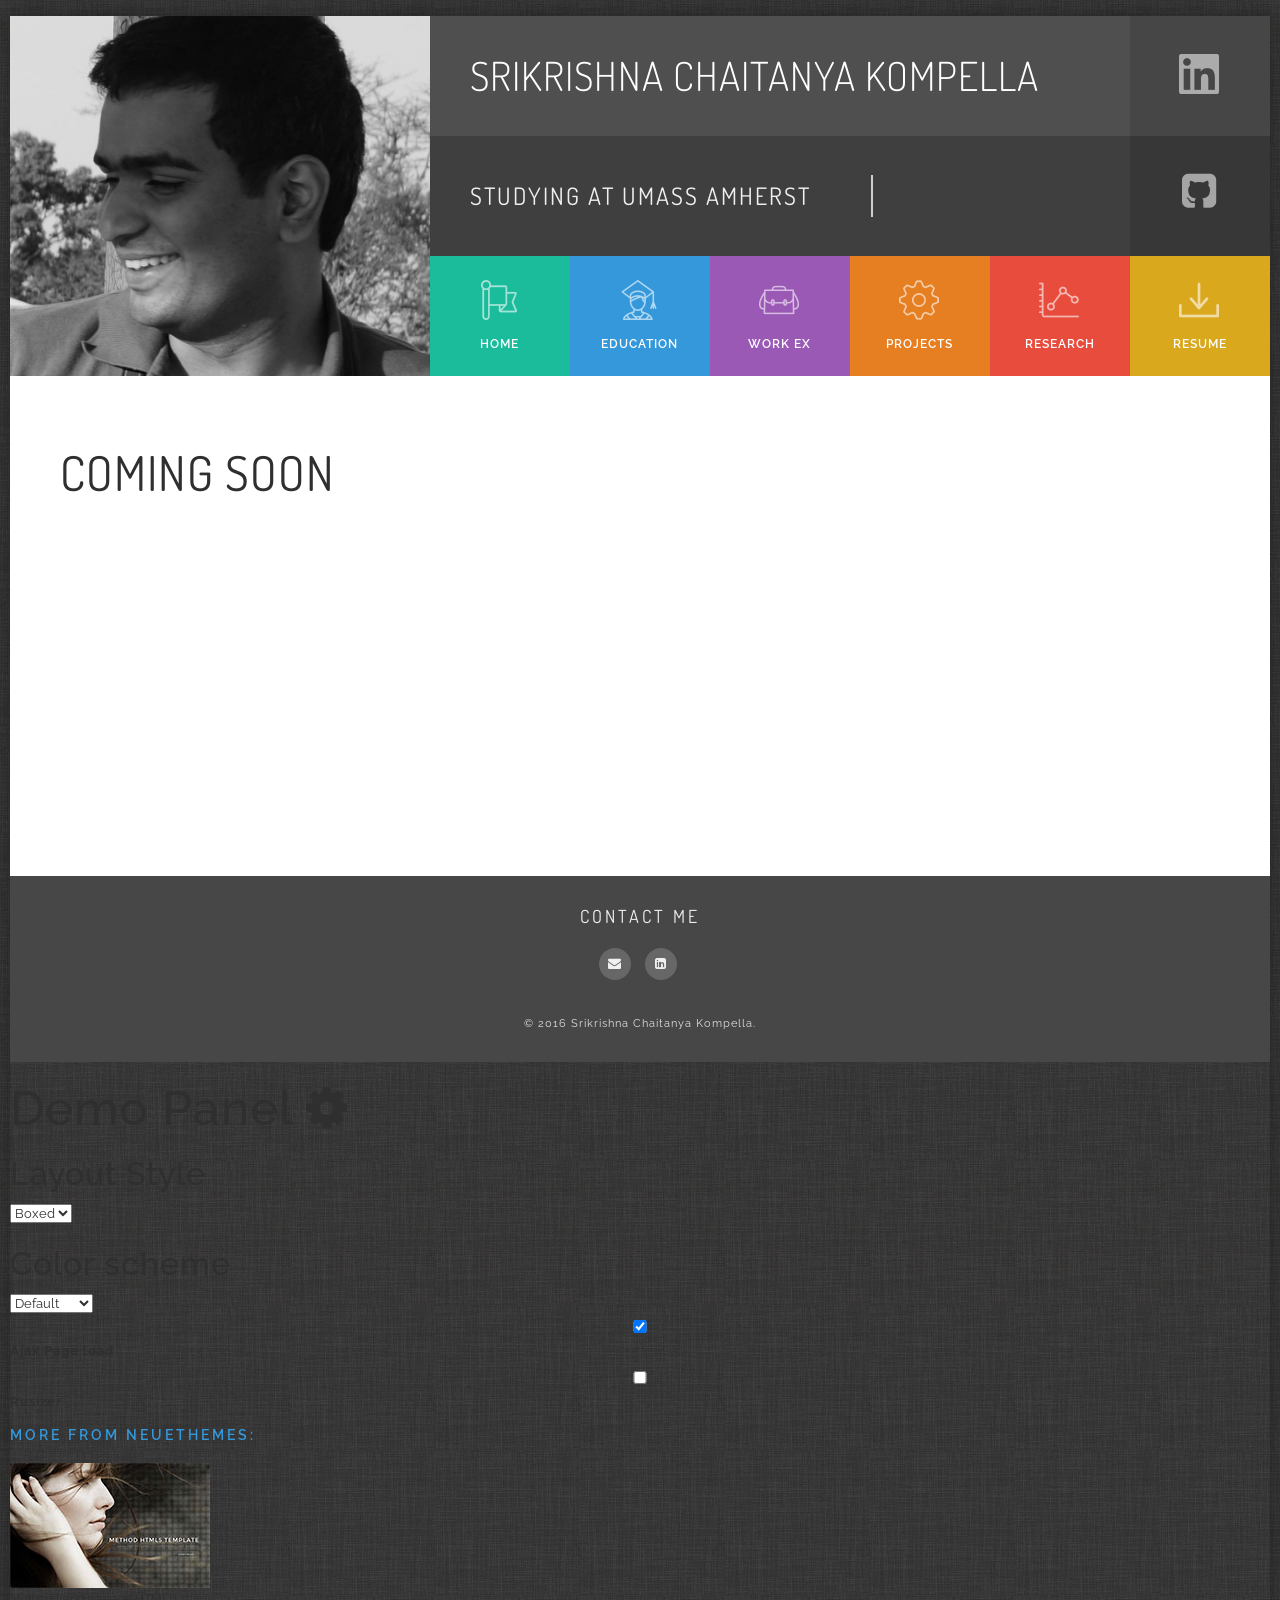
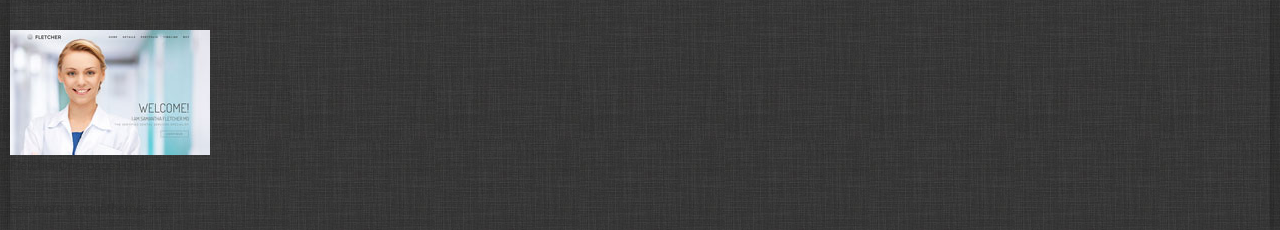
==== coming-soon.html @ d5de5ab1 "Added coming soon" ====
<!DOCTYPE html>
<html lang="en">
<!--[if IE 9]>
<html class="ie9" lang="en">    <![endif]-->
<!--[if IE 8]>
<html class="ie8" lang="en">    <![endif]-->
<head>
   <meta charset="UTF-8">
   <meta http-equiv="X-UA-Compatible" content="IE=edge">
   <meta name=viewport content="width=device-width, initial-scale=1">

   <title>SKC | Home</title>

   <meta name="description" content="Gridus vCard HTML Template is the professional responsive personal website template, based on the latest Bootstrap 3">
   <meta name="keywords" content="html5, template, website, responsive, bootstrap">
   <meta name="author" content="neuethemes">

   <!-- CSS -->
   <link href="assets/vendor/bootstrap/css/bootstrap.min.css"        property='stylesheet' rel="stylesheet" type="text/css" media="screen"/>
   <link href="assets/vendor/fontawesome/css/font-awesome.min.css"   property='stylesheet' rel="stylesheet" type="text/css" media="screen"/>
   <link href="assets/vendor/flaticons/flaticon.css"                 property='stylesheet' rel="stylesheet" type="text/css" media="screen"/>
   <link href="assets/vendor/hover/css/hover-min.css"                property='stylesheet' rel="stylesheet" type="text/css" media="screen"/>
   <link href="assets/vendor/wow/animate.css"                        property='stylesheet' rel="stylesheet" type="text/css" media="screen"/>
   <link href="assets/vendor/mfp/css/magnific-popup.css"             property='stylesheet' rel="stylesheet" type="text/css" media="screen"/>
   <!-- Custom styles -->
   <link href="assets/custom/css/style.css"                          property='stylesheet' rel="stylesheet" type="text/css" media="screen"/>

   <style>
      #preloader {
         position: fixed;
         left: 0;
         top: 0;
         z-index: 99999;
         width: 100%;
         height: 100%;
         overflow: visible;
         background: #666666 url("assets/custom/images/preloader.gif") no-repeat center center; }
   </style>

</head>

<body class="boxed">

<!--Pre-Loader-->
<div id="preloader"></div>

<header>

   <section id="top-navigation" class="container-fluid nopadding">
      <div class="row nopadding ident ui-bg-color01">
         <!-- Photo -->
         <a href="#!">
            <div class="col-md-5 col-lg-4 vc-photo">&nbsp;</div>
         </a>
         <!-- /Photo -->
         <div class="col-md-7 col-lg-8 vc-name nopadding">
            <!-- Name-Position -->
            <div class="row nopadding name">
               <div class="col-md-10 name-title"><h2 class="font-accident-two-light uppercase">Srikrishna Chaitanya Kompella</h2></div>
               <div class="col-md-2 nopadding name-pdf">
                  <a href="https://in.linkedin.com/in/srikrishna-chaitanya-kompella-7829a074" class="hvr-sweep-to-right"><i class="flaticon-linkedin22 title="My Linkedin Profile"></i></a></a>
               </div>
            </div>
            <div class="row nopadding position">
               <div class="col-md-10 position-title">

                  <section class="cd-intro">
                     <h4 class="cd-headline clip is-full-width font-accident-two-normal uppercase">
                        <span>Studying </span>
                        <span class="cd-words-wrapper">
                           <b class="is-visible">at UMass Amherst</b>
                           <b>Machine Learning</b>
                           <b>Natural Language Processing</b>
                           <b>Artificial Intelligence</b>       
                        </span>
                     </h4>
                  </section>

               </div>
               <div class="col-md-2 nopadding pdf">
                  <a href="https://github.com/skckompella" class="hvr-sweep-to-right"><i class="fa fa-github-square fa-4x" aria-hidden="true"></i></a>
                  <!--<a href="#" class="hvr-sweep-to-right"><i class="flaticon-download149" title="Download CV.pdf"></i><span>RESUME</span></a></a>< ![endif]-->
               </div>
            </div>
            <!-- /Name-Position -->

            <!-- Main Navigation -->

            <ul id="nav" class="row nopadding cd-side-navigation">
               <li class="col-xs-4 col-sm-2 nopadding menuitem ui-menu-color01">
                  <a href="index.html" class="hvr-sweep-to-bottom"><i class="flaticon-insignia"></i><span>home</span></a>
               </li>
               <li class="col-xs-4 col-sm-2 nopadding menuitem ui-menu-color02">
                  <a href="coming-soon.html" class="hvr-sweep-to-bottom"><i class="flaticon-graduation61"></i><span>Education</span></a>
               </li>
               <li class="col-xs-4 col-sm-2 nopadding menuitem ui-menu-color03">
                  <a href="coming-soon.html" class="hvr-sweep-to-bottom"><i class="flaticon-book-bag2"></i><span>Work Ex</span></a>
               </li>
               <li class="col-xs-4 col-sm-2 nopadding menuitem ui-menu-color04">
                  <a href="coming-soon.html" class="hvr-sweep-to-bottom"><i class="flaticon-tool-1"></i><span>Projects</span></a>
               </li>
               <li class="col-xs-4 col-sm-2 nopadding menuitem ui-menu-color05">
                  <a href="coming-soon.html" class="hvr-sweep-to-bottom"><i class="flaticon-stats48"></i><span>Research</span></a>
               </li>
               <li class="col-xs-4 col-sm-2 nopadding menuitem ui-menu-color06">
                  <a href="coming-soon.html" class="hvr-sweep-to-bottom"><i class="flaticon-download149"></i><span>Resume</span></a>
               </li>
            </ul>

            <!-- /Main Navigation -->

         </div>
      </div>
   </section>

</header>


<!-- Container -->
<div class="content-wrap">
   <div id="resume" class="inner-content">

      <section id="page-title" class="inner-section">
         <div class="container-fluid nopadding wow fadeInRight" data-wow-delay="0.2s" data-wow-offset="10">
            <h2 class="font-accident-two-normal uppercase">Coming Soon</h2>
         </div>
      </section>
   </div>
</div>

<footer class="padding-50 ui-bg-color02">
<center>
   <div class="container-fluid nopadding">
   
      <div class="row wow fadeInDown" data-wow-delay=".2s" data-wow-offset="10">
         <!--<div class="col-md-3">
            <h4 class="font-accident-two-normal uppercase">Srikrishna Chaitanya Kompella</h4>
            <p class="inline-block">
               Student today.. Scientist some day.
            </p>
            <div class="divider-dynamic"></div>
         </div>-->
         <!--<div class="col-md-3 cv-link">
            <h4 class="font-accident-two-normal uppercase">Download cv</h4>
            <div class="dividewhite1"></div>
            <a href="#!"><i class="fa fa-long-arrow-down" aria-hidden="true"></i>English</a>
            <div class="divider-dynamic"></div>
         </div>-->
         <!--<<div class="col-md-3">
            <h4 class="font-accident-two-normal uppercase">Newsletter</h4>
            <div class="dividewhite1"></div>
            <input class="newsletter-email" type="email" required="" name="ne" placeholder="Your Email">
            <!--<p>Lorem ipsum dolor sit amet...</p>-->
           <!--< <div class="divider-dynamic"></div>
         </div>-->
         
         <div class="row wow fadeInDown" data-wow-delay=".4s" data-wow-offset="10">
            <h4 class="font-accident-two-normal uppercase">Contact me</h4>
            <div class="follow">
               <ul class="list-inline social">
                  <li><a target="_blank" href="mailto:skckompella@gmail.com" class="rst-icon-facebook"><i class="fa fa-envelope" aria-hidden="true"></i></a></li>
                  <li><a target="_blank" href="https://in.linkedin.com/in/srikrishna-chaitanya-kompella-7829a074" class="rst-icon-twitter"><i class="fa fa-linkedin-square" aria-hidden="true""></i></a></li>

               </ul>
            </div>
            <div class="divider-dynamic"></div>
         </div>
         
      </div>
      
      <div class="dividewhite1"></div>

      <div class="row wow fadeInDown" data-wow-delay=".4s" data-wow-offset="10">
         <div class="col-md-12 copyrights">
            <p>© 2016 Srikrishna Chaitanya Kompella.</p>
         </div>
      </div>
   </div>
         </center>
</footer>

<div id="image-cache" class="hidden"></div>

<div id="image-cache" class="hidden"></div>

<!-- JS -->
<script src="assets/vendor/jquery/js/jquery-2.2.0.min.js"            type="text/javascript"></script>
<script src="assets/vendor/bootstrap/js/bootstrap.min.js"            type="text/javascript"></script>
<script src="assets/vendor/imagesloaded/js/imagesloaded.pkgd.min.js" type="text/javascript"></script>
<script src="assets/vendor/isotope/js/isotope.pkgd.min.js"           type="text/javascript"></script>
<script src="assets/vendor/mfp/js/jquery.magnific-popup.min.js"      type="text/javascript"></script>
<script src="assets/vendor/circle-progress/circle-progress.js"       type="text/javascript"></script>
<script src="assets/vendor/waypoints/waypoints.min.js"               type="text/javascript"></script>
<script src="assets/vendor/anicounter/jquery.counterup.min.js"       type="text/javascript"></script>
<!--<script src="assets/vendor/wow/wow.min.js"                           type="text/javascript"></script>-->
<script src="assets/vendor/pjax/jquery.pjax.js"                      type="text/javascript"></script>
<script src="https://maps.google.com/maps/api/js"                    type="text/javascript"></script>
<!-- Remove this for disable demo panel script -->
<script src="assets/vendor/styleselector/styleselector.js"           type="text/javascript"></script>
<!-- Custom scripts -->
<script src="assets/custom/js/custom.js"                             type="text/javascript"></script>

</body>

</html>
---- assets/vendor/flaticons/flaticon.css ----
/*
  	Flaticon icon font: Flaticon
  	Creation date: 29/02/2016 10:08
  	*/

@font-face {
  font-family: "Flaticon";
  src: url("./flaticon.eot");
  src: url("./flaticon.eot?#iefix") format("embedded-opentype"),
       url("./flaticon.woff") format("woff"),
       url("./flaticon.ttf") format("truetype"),
       url("./flaticon.svg#Flaticon") format("svg");
  font-weight: normal;
  font-style: normal;
}

@media screen and (-webkit-min-device-pixel-ratio:0) {
  @font-face {
    font-family: "Flaticon";
    src: url("./Flaticon.svg#Flaticon") format("svg");
  }
}

[class^="flaticon-"]:before, [class*=" flaticon-"]:before,
[class^="flaticon-"]:after, [class*=" flaticon-"]:after {   
  font-family: Flaticon;
        font-size: 20px;
font-style: normal;
margin-left: 20px;
}

.flaticon-arrows:before { content: "\f100"; }
.flaticon-arrows-1:before { content: "\f101"; }
.flaticon-arrows-2:before { content: "\f102"; }
.flaticon-arrows-3:before { content: "\f103"; }
.flaticon-arrows-4:before { content: "\f104"; }
.flaticon-behance7:before { content: "\f105"; }
.flaticon-bird97:before { content: "\f106"; }
.flaticon-book-bag2:before { content: "\f107"; }
.flaticon-circle:before { content: "\f108"; }
.flaticon-circle-1:before { content: "\f109"; }
.flaticon-circle-2:before { content: "\f10a"; }
.flaticon-circle-3:before { content: "\f10b"; }
.flaticon-circle-4:before { content: "\f10c"; }
.flaticon-circle-5:before { content: "\f10d"; }
.flaticon-circle-6:before { content: "\f10e"; }
.flaticon-clipboard80:before { content: "\f10f"; }
.flaticon-clock:before { content: "\f110"; }
.flaticon-clocks18:before { content: "\f111"; }
.flaticon-download149:before { content: "\f112"; }
.flaticon-download167:before { content: "\f113"; }
.flaticon-earphones18:before { content: "\f114"; }
.flaticon-facebook45:before { content: "\f115"; }
.flaticon-google111:before { content: "\f116"; }
.flaticon-graduation61:before { content: "\f117"; }
.flaticon-graduation9:before { content: "\f118"; }
.flaticon-identification28:before { content: "\f119"; }
.flaticon-insignia:before { content: "\f11a"; }
.flaticon-instagram14:before { content: "\f11b"; }
.flaticon-internet:before { content: "\f11c"; }
.flaticon-linkedin22:before { content: "\f11d"; }
.flaticon-odnolassniki2:before { content: "\f11e"; }
.flaticon-painting62:before { content: "\f11f"; }
.flaticon-paper40:before { content: "\f120"; }
.flaticon-pens15:before { content: "\f121"; }
.flaticon-photo246:before { content: "\f122"; }
.flaticon-photography39:before { content: "\f123"; }
.flaticon-pie-graph:before { content: "\f124"; }
.flaticon-pinterest28:before { content: "\f125"; }
.flaticon-placeholders4:before { content: "\f126"; }
.flaticon-profile5:before { content: "\f127"; }
.flaticon-shopping-carts6:before { content: "\f128"; }
.flaticon-sign:before { content: "\f129"; }
.flaticon-soundcloud8:before { content: "\f12a"; }
.flaticon-stats47:before { content: "\f12b"; }
.flaticon-stats48:before { content: "\f12c"; }
.flaticon-symbol:before { content: "\f12d"; }
.flaticon-three:before { content: "\f12e"; }
.flaticon-three-1:before { content: "\f12f"; }
.flaticon-three-2:before { content: "\f130"; }
.flaticon-tool:before { content: "\f131"; }
.flaticon-tool-1:before { content: "\f132"; }
.flaticon-twitter39:before { content: "\f133"; }
.flaticon-vimeo22:before { content: "\f134"; }
.flaticon-vk6:before { content: "\f135"; }
.flaticon-wordpress16:before { content: "\f136"; }
.flaticon-youtube33:before { content: "\f137"; }
---- assets/custom/css/style.css ----
@import url(https://fonts.googleapis.com/css?family=Raleway:400,300,400italic,500,700);
@import url(https://fonts.googleapis.com/css?family=Dosis:300,400,500,700);
@import url(https://fonts.googleapis.com/css?family=Montserrat:400,700);
/*------------------------------------------------------------------
[Color Scheme / Colors, textures]
*/
.e-bg-light-texture {
  background: url("../images/backgrounds/dark_fish_skin.png"); }

.color01 {
  color: #ffffff !important; }

.color02 {
  color: #f7f7f7 !important; }

.color03 {
  color: #efefef !important; }

.color04 {
  color: #e7e7e7 !important; }

.color05 {
  color: #dfdfdf !important; }

.color06 {
  color: #d7d7d7 !important; }

.color07 {
  color: #cfcfcf !important; }

.color08 {
  color: #c7c7c7 !important; }

.color09 {
  color: #bfbfbf !important; }

.color10 {
  color: #b7b7b7 !important; }

.color11 {
  color: #afafaf !important; }

.color12 {
  color: #a7a7a7 !important; }

.color13 {
  color: #9f9f9f !important; }

.color14 {
  color: #979797 !important; }

.color15 {
  color: #8f8f8f !important; }
  .color15 a {
    color: #8f8f8f; }
    .color15 a:hover {
      color: #e74c3c; }

.color16 {
  color: #878787 !important; }

.color17 {
  color: #7f7f7f !important; }

.color18 {
  color: #777777 !important; }

.color19 {
  color: #6f6f6f !important; }

.color20 {
  color: #676767 !important; }

.color21 {
  color: #5f5f5f !important; }

.color22 {
  color: #575757 !important; }

.color23 {
  color: #4f4f4f !important; }

.color24 {
  color: #474747 !important; }

.color25 {
  color: #3f3f3f !important; }

.color26 {
  color: #373737 !important; }

.color27 {
  color: #2f2f2f !important; }

.color28 {
  color: #272727 !important; }

.color29 {
  color: #1f1f1f !important; }

.color30 {
  color: #171717 !important; }

.color31 {
  color: #0f0f0f !important; }

.color32 {
  color: #070707 !important; }

.color-red {
  color: #e74c3c !important; }

.color-orange {
  color: #e67e22 !important; }

.color-green {
  color: #1abc9c !important; }

.color-blue {
  color: #3498db !important; }

.color-darkblue {
  color: #1c4a6c !important; }

.color-cyan {
  color: #9b59b6 !important; }

.color-yellow {
  color: #d9a81d !important; }

.color-rose {
  color: #e798ac !important; }

.color-darkrose {
  color: #e17f98 !important; }

.red {
  background-color: #e74c3c !important; }

.orange {
  background-color: #e67e22 !important; }

.green {
  background-color: #1abc9c !important; }

.blue {
  background-color: #3498db !important; }

.darkblue {
  background-color: #1c4a6c !important; }

.cyan {
  background-color: #9b59b6 !important; }

.yellow {
  background-color: #d9a81d !important; }

.l-grey {
  background-color: #f2f2f2 !important; }

.grey {
  background-color: #999 !important; }

.fontcolor-regular, .fontcolor-regular a {
  color: #171717 !important; }

.fontcolor-invert, .fontcolor-invert a {
  color: #ffffff !important; }

.fontcolor-medium, .fontcolor-medium a {
  color: #676767 !important; }

.fontcolor-medium-light {
  color: #8f8f8f !important; }
  .fontcolor-medium-light a {
    color: #8f8f8f !important; }
    .fontcolor-medium-light a:hover, .fontcolor-medium-light a:focus {
      color: #e74c3c !important; }

.hovercolor, .hovercolor a {
  color: #e74c3c !important; }

.accent-color, .accent-color a {
  color: #007EA7 !important; }

.accent-color a:hover {
  color: #e74c3c !important; }

.bg-color01 {
  background-color: #ffffff !important; }

.bg-color02 {
  background-color: #f7f7f7 !important; }

.bg-color03 {
  background-color: #efefef !important; }

.bg-color04 {
  background-color: #e7e7e7 !important; }

.bg-color05 {
  background-color: #dfdfdf !important; }

.bg-color06 {
  background-color: #d7d7d7 !important; }

.bg-color07 {
  background-color: #cfcfcf !important; }

.bg-color08 {
  background-color: #c7c7c7 !important; }

.bg-color09 {
  background-color: #bfbfbf !important; }

.bg-color10 {
  background-color: #b7b7b7 !important; }

.bg-color11 {
  background-color: #afafaf !important; }

.bg-color12 {
  background-color: #a7a7a7 !important; }

.bg-color13 {
  background-color: #9f9f9f !important; }

.bg-color14 {
  background-color: #979797 !important; }

.bg-color15 {
  background-color: #8f8f8f !important; }

.bg-color16 {
  background-color: #878787 !important; }

.bg-color17 {
  background-color: #7f7f7f !important; }

.bg-color18 {
  background-color: #777777 !important; }

.bg-color19 {
  background-color: #6f6f6f !important; }

.bg-color20 {
  background-color: #676767 !important; }

.bg-color21 {
  background-color: #5f5f5f !important; }

.bg-color22 {
  background-color: #575757 !important; }

.bg-color23 {
  background-color: #4f4f4f !important; }

.bg-color24 {
  background-color: #474747 !important; }

.bg-color25 {
  background-color: #3f3f3f !important; }

.bg-color26 {
  background-color: #373737 !important; }

.bg-color27 {
  background-color: #2f2f2f !important; }

.bg-color28 {
  background-color: #272727 !important; }

.bg-color29 {
  background-color: #1f1f1f !important; }

.bg-color30 {
  background-color: #171717 !important; }

.bg-color31 {
  background-color: #0f0f0f !important; }

.bg-color32 {
  background-color: #070707 !important; }

/*------------------------------------------------------------------
[Typography]
*/
/* Headings Fonts variables */
/* Heading font one */
.font-accident-one-bold {
  font-family: "Montserrat", sans-serif;
  font-weight: 700;
  font-style: normal; }

.font-accident-one-normal {
  font-family: "Montserrat", sans-serif;
  font-weight: 400;
  font-style: normal; }

/* Heading font two */
.font-accident-two-light {
  font-family: "Dosis", sans-serif;
  font-weight: 300; }

.font-accident-two-normal {
  font-family: "Dosis", sans-serif;
  font-weight: 400; }

.font-accident-two-medium {
  font-family: "Dosis", sans-serif;
  font-weight: 500; }

.font-accident-two-bold {
  font-family: "Dosis", sans-serif;
  font-weight: 700; }

/* Regular font */
.font-regular-light {
  font-family: "Raleway", sans-serif;
  font-weight: 300;
  font-style: normal; }

.font-regular-normal {
  font-family: "Raleway", sans-serif;
  font-weight: 400;
  font-style: normal; }

.font-regular-normal-italic {
  font-family: "Raleway", sans-serif;
  font-weight: 400;
  font-style: oblique; }

.font-regular-medium {
  font-family: "Raleway", sans-serif;
  font-weight: 500;
  font-style: normal; }

.font-regular-bold {
  font-family: "Raleway", sans-serif;
  font-weight: 700;
  font-style: normal; }

/* Headings */
h2 {
  font-size: 48px; }

h3 {
  line-height: 1.2em;
  font-size: 32px; }

h4 {
  letter-spacing: 3px; }

h5 {
  letter-spacing: 3px; }

h6 {
  font-size: 11px;
  letter-spacing: 3px; }

h4 a, h5 a, h6 a {
  color: #e74c3c; }

.title {
  padding-bottom: 20px;
  border-bottom: 1px solid rgba(255, 255, 255, 0.3);
  display: initial; }

.title-light {
  padding-bottom: 20px;
  border-bottom: 1px solid rgba(0, 0, 0, 0.1);
  display: initial; }

/* Paragraphs */
.small {
  font-size: 12px; }

.extrasmall {
  font-size: 10px; }

.superheading {
  font-size: 48px; }

/*------------------------------------------------------------------
[Buttons]
*/
.btn-darker,
.btn-blk,
.btn-gr,
.btn-lgr,
.btn-lgr-str,
.btn-grey-str,
.btn-light,
.btn-wh,
.btn-wh-str,
.btn-rd,
.btn-rd-str,
.btn-wh-trans {
  letter-spacing: 0;
  border-radius: 2px;
  font-weight: 600;
  font-family: "Raleway", sans-serif;
  margin-right: 12px;
  transition: all 0.35s ease-in-out;
  -moz-transition: all 0.35s ease-in-out;
  -webkit-transition: all 0.35s ease-in-out;
  -o-transition: all 0.35s ease-in-out;
  -ms-transition: all 0.35s ease-in-out; }

.btn-darker {
  border: 1px solid #6f6f6f;
  background: #6f6f6f;
  color: #ffffff !important; }
  .btn-darker:hover {
    border: 1px solid #e74c3c;
    background: #e74c3c;
    color: #ffffff !important; }

.btn-blk {
  border: 1px solid #353535;
  background: #353535;
  color: #8f8f8f !important; }
  .btn-blk:hover {
    border: 1px solid #e74c3c;
    background: #e74c3c;
    color: #ffffff !important; }
  .btn-blk:focus {
    border: 1px solid #e74c3c;
    background: #e74c3c;
    color: #ffffff !important; }

.btn-gr {
  border: 1px solid #ffffff;
  color: #ffffff !important;
  background: #505050; }
  .btn-gr:hover {
    border: 1px solid #e74c3c;
    background: #e74c3c;
    color: #ffffff !important; }

.btn-lgr {
  border: 1px solid #e7e7e7;
  background: #e7e7e7;
  color: #ffffff !important; }
  .btn-lgr:hover {
    border: 1px solid #e74c3c;
    background: #e74c3c;
    color: #ffffff !important; }

.btn-lgr-str {
  background: none;
  border: 2px solid #e7e7e7;
  color: #e7e7e7 !important; }
  .btn-lgr-str:hover {
    background: none;
    border: 2px solid #e74c3c;
    color: #e74c3c !important; }

.btn-grey-str {
  background: none !important;
  border: 2px solid #bfbfbf;
  color: #bfbfbf !important; }
  .btn-grey-str:hover {
    background: none;
    border: 2px solid #e74c3c;
    color: #e74c3c !important; }

.btn-light {
  background: #efefef;
  border: 1px solid #efefef;
  color: #bfbfbf !important; }
  .btn-light:hover {
    background: #e74c3c;
    border: 1px solid #e74c3c;
    color: #ffffff !important; }

.btn-wh-str {
  background: none;
  border: 2px solid #ffffff;
  color: #ffffff !important; }
  .btn-wh-str:hover {
    background: none;
    border: 2px solid #e74c3c;
    color: #e74c3c !important; }

.btn-wh {
  background: #ffffff;
  border: 2px solid #ffffff;
  color: #bfbfbf !important; }
  .btn-wh:hover {
    background: #e74c3c;
    border: 2px solid #e74c3c;
    color: #ffffff !important; }

.btn-rd {
  border: 1px solid #e74c3c;
  color: #ffffff !important;
  background: #e74c3c; }
  .btn-rd:hover {
    border: 1px solid #ec1717;
    background: #ec1717;
    color: #ffffff !important; }

.btn-rd-str {
  background: none;
  border: 2px solid #e74c3c;
  color: #e74c3c !important; }
  .btn-rd-str:hover {
    background: none;
    border: 2px solid #ffffff;
    color: #ffffff !important; }

.btn-wh-trans {
  margin-top: 8px;
  background: rgba(255, 255, 255, 0.1);
  border: 1px solid transparent;
  color: rgba(255, 255, 255, 0.8) !important; }
  .btn-wh-trans:hover {
    background: rgba(255, 255, 255, 0.3);
    color: #ffffff !important; }

.btn-lg {
  font-size: 15px; }

.btn-default {
  font-size: 13px; }

.btn-sm {
  font-size: 12px; }

.btn-xs {
  font-size: 11px;
  padding: 3px 9px 2px 9px; }

/*------------------------------------------------------------------
[4. Basic Styles]
*/
body {
  display: block;
  background-color: #bfbfbf;
  overflow-x: hidden;
  overflow-y: auto;
  color: #2f2f2f;
  font: 13px/1.7 "Raleway", sans-serif;
  font-weight: 400;
  letter-spacing: 1px;
  -webkit-font-smoothing: antialiased;
  -webkit-backface-visibility: hidden;
  -moz-backface-visibility: hidden;
  -ms-backface-visibility: hidden; }

.boxed {
  display: block;
  background-color: #676767;
  position: relative;
  max-width: 1260px;
  margin-right: auto;
  margin-left: auto;
  box-shadow: rgba(0, 0, 0, 0.3) 0 0 20px 4px; }
  .boxed header {
    margin: 16px 0 0 0; }
  .boxed footer {
    margin: 0 0 16px 0; }

#initial {
  background-image: url("../images/initial/bg-01.jpg");
  background-attachment: fixed;
  background-position: center center;
  background-size: cover; }

.clearfix:after {
  content: ".";
  visibility: hidden;
  display: block;
  height: 0;
  clear: both; }

a,
a i,
a i:before {
  cursor: pointer;
  text-decoration: none;
  color: #2f2f2f;
  transition: all 0.25s ease 0s;
  -moz-transition: all 0.25s ease 0s;
  -webkit-transition: all 0.25s ease 0s;
  -o-transition: all 0.25s ease 0s; }

a:hover,
a:focus {
  text-decoration: none;
  outline: none; }

p {
  line-height: 20px;
  font-size: 13px;
  font-weight: 400;
  margin: 0 0 10px 0;
  color: #2f2f2f;
  letter-spacing: 1px; }

hr {
  margin-bottom: 0;
  margin-top: 0;
  border-top: 1px solid #f1f1f1;
  border-bottom: none;
  border-left: none;
  border-right: none; }

ul {
  padding-left: 0;
  list-style: none;
  margin-left: 0; }
  ul li {
    padding: 0; }
    ul li a {
      cursor: pointer;
      color: #2f2f2f; }
  ul li, ul li a {
    font-size: 13px; }

ul.list-o {
  list-style: none;
  padding: 0;
  margin: 0; }
  ul.list-o li {
    padding-left: 1em;
    text-indent: -.7em; }
    ul.list-o li:before {
      padding-right: 4px;
      content: "O";
      color: #e74c3c; }

.dividewhite1 {
  height: 10px; }

.dividewhite2 {
  height: 20px; }

.dividewhite3 {
  height: 30px; }

.dividewhite4 {
  height: 40px; }

.dividewhite6 {
  height: 60px; }

.dividewhite8 {
  height: 80px; }

.dividewhite9 {
  height: 90px; }

.dividewhite10 {
  height: 100px; }

.divider-dynamic {
  height: 10px; }

.height-600 {
  min-height: 600px; }

.height-500 {
  min-height: 500px; }

.height-400 {
  min-height: 400px; }

.height-300 {
  min-height: 300px; }

.height-200 {
  min-height: 200px; }

.height-100 {
  min-height: 100px; }

.padding-30,
.padding-40,
.padding-50,
.padding-60 {
  overflow: hidden; }

.padding-30 {
  padding: 20px 30px 30px 20px; }

.padding-40 {
  padding: 30px 40px 30px 40px; }

.padding-50 {
  padding: 35px 50px 40px 50px; }

.padding-60 {
  padding: 50px 60px 50px 60px; }

.row-no-padding [class*="col-"] {
  padding-left: 0 !important;
  padding-right: 0 !important; }

.nopadding {
  padding: 0 !important;
  margin: 0 !important; }

.e-absolute {
  position: absolute !important; }

.e-relative {
  position: relative !important; }

.e-fixed {
  position: fixed !important; }

.inline {
  display: inline; }

.block {
  display: block; }

.inline-block {
  display: inline-block; }

.e-centered {
  margin: 0 auto; }

.table {
  display: table; }

.table-row {
  display: table-row; }

.table-cell {
  display: table-cell; }

.uppercase {
  text-transform: uppercase; }

i {
  color: #b7b7b7; }

.hidden {
  display: none; }

.respon-wrap img {
  max-width: 100% !important;
  height: auto;
  display: block; }

.fullwidth {
  width: 100% !important; }

.width-90 {
  width: 90%; }

.width-80 {
  width: 80%; }

.width-70 {
  width: 70%; }

.width-60 {
  width: 60%; }

.width-50 {
  width: 50%; }

.width-40 {
  width: 40%; }

.width-30 {
  width: 30%; }

#back-top a {
  background: #bfbfbf url(../images/back_top.png) no-repeat 50% 50%;
  border: 1px solid #ffffff;
  bottom: 60px;
  display: block;
  height: 40px;
  position: fixed;
  right: 30px;
  width: 40px;
  z-index: 10;
  transition: all 0.35s ease-in-out;
  -moz-transition: all 0.35s ease-in-out;
  -webkit-transition: all 0.35s ease-in-out;
  -o-transition: all 0.35s ease-in-out;
  -ms-transition: all 0.35s ease-in-out; }
  #back-top a:hover {
    background: #e74c3c url(../images/back_top.png) no-repeat 50% 50%;
    border-color: #e74c3c; }

input, textarea {
  border: 0;
  background: none !important;
  border: 1px solid #d7d7d7;
  width: 100%;
  padding-top: 5px;
  padding-bottom: 5px;
  text-indent: 5px;
  color: #fff;
  transition: all 0.5s;
  -moz-transition: all 0.5s;
  -webkit-transition: all 0.5s;
  -o-transition: all 0.5s; }
  input:focus, textarea:focus {
    outline: 0;
    border-color: #b7b7b7; }

input, textarea, button {
  color: #777;
  font-size: 14px;
  font-weight: 400;
  letter-spacing: 1px;
  font-family: "Raleway","Helvetica Neue",Helvetica,Arial,sans-serif; }

button, input, select, textarea {
  -webkit-box-sizing: border-box;
  -moz-box-sizing: border-box;
  box-sizing: border-box;
  margin: 0;
  max-width: 100%;
  vertical-align: baseline;
  font-size: 100%; }

:focus {
  outline: 0; }

::-webkit-input-placeholder {
  color: #7f7f7f; }

:-moz-placeholder {
  color: #7f7f7f; }

::-moz-placeholder {
  color: #7f7f7f;
  opacity: 1;
  /* Since FF19 lowers the opacity of the placeholder by default */ }

:-ms-input-placeholder {
  color: #7f7f7f; }

.e-block-big {
  padding: 160px 0 160px 0; }

.e-block-regular {
  padding: 130px 0 130px 0; }

.e-block-short {
  padding: 100px 0 100px 0; }

.e-block-null {
  margin: 0; }

.e-block-light {
  background: #ffffff;
  color: #b7b7b7; }
  .e-block-light p, .e-block-light h2, .e-block-light h3, .e-block-light h4, .e-block-light h5 {
    color: #b7b7b7; }
  .e-block-light a, .e-block-light .infoblock a {
    color: #b7b7b7; }
    .e-block-light a:hover, .e-block-light .infoblock a:hover {
      color: #e74c3c;
      text-decoration: none; }

.e-block-centered {
  text-align: center; }

.infoblock {
  margin: 0 0 24px 0; }
  .infoblock a:hover {
    text-decoration: none; }
  .infoblock .morelink {
    font-size: 11px;
    text-transform: uppercase;
    letter-spacing: 1px;
    line-height: 22px; }
    .infoblock .morelink a {
      text-decoration: none; }
      .infoblock .morelink a i {
        margin-left: 5px; }
  .infoblock .navlinks a {
    text-transform: uppercase;
    font-weight: 600;
    letter-spacing: 2px;
    font-size: 11px; }

/*------------------------------------------------------------------
[13. Media Query]
*/
@media (max-width: 1200px) {
  .boxed .content-wrap {
    margin: 0; }

  footer {
    margin: 0; } }
@media (max-width: 992px) {
  .count {
    margin-bottom: 32px !important; }

  ul.timeline-vert:before {
    left: 40px !important; }

  ul.timeline-vert > li > .timeline-panel {
    width: calc(100% - 90px) !important;
    width: -moz-calc(100% - 90px) !important;
    width: -webkit-calc(100% - 90px) !important; }

  ul.timeline-vert > li > .timeline-badge {
    left: 15px !important;
    margin-left: 0 !important;
    top: 16px !important; }

  ul.timeline-vert > li > .timeline-panel {
    float: right !important; }

  ul.timeline-vert > li > .timeline-panel:before {
    border-left-width: 0 !important;
    border-right-width: 15px !important;
    left: -15px !important;
    right: auto !important; }

  ul.timeline-vert > li > .timeline-panel:after {
    border-left-width: 0 !important;
    border-right-width: 14px !important;
    left: -14px !important;
    right: auto !important; }

  .divider-dynamic {
    height: 40px; }

  #top-navigation .ident .vc-name .position .pdf,
  #top-navigation .ident .vc-name .name .name-pdf {
    display: none; } }
@media (max-width: 801px) {
  .boxed header {
    margin: 0; }

  footer {
    margin: 0 !important; } }
@media (max-width: 768px) {
  .divider-dynamic {
    height: 60px; }

  .cd-intro {
    width: 100% !important;
    max-width: 768px; }

  .port-filter ul li {
    display: block;
    margin-bottom: 24px; }

  #homesection .m-details .quote {
    margin: 14px 0;
    padding-left: 0 !important;
    border-left: none !important; }

  .progressbar {
    width: 100% !important; }

  .circle {
    width: 90% !important; }

  #top-navigation .ident .vc-name .name h2 {
    font-size: 36px; }

  #top-navigation .ident .vc-name .name .name-title {
    padding-top: 24px;
    text-align: center; }

  #top-navigation .ident .vc-name .position h4 {
    font-size: 18px; }

  #top-navigation .ident .vc-name .position .position-title {
    padding-top: 30px;
    text-align: center; } }
@media (max-width: 600px) {
  .grid .row .grid-item {
    padding-right: 0 !important;
    padding-left: 0 !important; }

  .media-body, .media-left, .media-right {
    display: initial; } }
@media (max-width: 400px) {
  h5 {
    letter-spacing: 0; }

  .divider-dynamic {
    height: 40px; }

  .padding-50 {
    padding: 30px 14px 35px 14px; }

  .inner-content .inner-section {
    padding: 30px 14px !important; }

  ul.timeline-vert > li > .timeline-panel {
    width: 100% !important; }

  #timeline-vertical .timeline-vert .timeline-badge,
  #timeline-vertical .timeline-vert:before {
    display: none; }

  #timeline-vertical .timeline-vert .timeline-panel:before {
    border-color: transparent !important; }

  .cd-headline.clip .cd-words-wrapper::after {
    top: 2px !important; }

  #top-navigation .ident .vc-name .name h2 {
    font-size: 26px !important; }

  #top-navigation .ident .vc-name .name .name-title {
    padding-top: 34px !important; }

  #top-navigation .ident .vc-name .position h4 {
    font-size: 11px !important; }

  #top-navigation .ident .vc-name .position .position-title {
    padding-top: 40px !important; } }
/*------------------------------------------------------------------
[VCard Modules]
*/
.content-wrap {
  -webkit-overflow-scrolling: touch; }

#top-navigation {
  z-index: 3; }
  #top-navigation .ident {
    color: #e7e7e7; }
    #top-navigation .ident .vc-photo {
      min-height: 360px;
      background: url("../images/my-photo.jpg");
      background-position: center center;
      background-repeat: no-repeat;
      background-size: cover;
      -webkit-filter: grayscale(100%);
      -moz-filter: grayscale(100%);
      -ms-filter: grayscale(100%);
      -o-filter: grayscale(100%);
      filter: grayscale(100%);
      filter: url(../images/grayscale.svg#greyscale);
      /* Firefox 4+ */
      filter: gray;
      /* IE 6-9 */
      -moz-transition: all .5s ease-in-out;
      -webkit-transition: all .5s ease-in-out;
      transition: all .5s ease-in-out; }
      #top-navigation .ident .vc-photo a {
        width: 100%;
        height: 100%; }
    #top-navigation .ident:hover .vc-photo {
      -webkit-filter: grayscale(0%);
      -moz-filter: grayscale(0%);
      -ms-filter: grayscale(0%);
      -o-filter: grayscale(0%);
      filter: none; }
    #top-navigation .ident .vc-name .name .name-title {
      padding: 17px 40px 18px 40px;
      min-height: 120px;
      max-height: 120px;
      overflow: hidden; }
    #top-navigation .ident .vc-name .name .name-pdf {
      background: rgba(0, 0, 0, 0.1);
      min-height: 120px;
      max-height: 120px;
      text-align: center; }
      #top-navigation .ident .vc-name .name .name-pdf a {
        width: 100%;
        text-decoration: none;
        color: #ffffff; }
        #top-navigation .ident .vc-name .name .name-pdf a i {
          padding-top: 24px;
          display: block; }
          #top-navigation .ident .vc-name .name .name-pdf a i:before {
            width: 100%;
            opacity: .6;
            color: #efefef;
            font-size: 40px;
            margin: 0;
            transition: all 0.35s ease-in-out;
            -moz-transition: all 0.35s ease-in-out;
            -webkit-transition: all 0.35s ease-in-out;
            -o-transition: all 0.35s ease-in-out;
            -ms-transition: all 0.35s ease-in-out; }
        #top-navigation .ident .vc-name .name .name-pdf a:hover i:before {
          opacity: 1; }
    #top-navigation .ident .vc-name .name h2 {
      margin: 0;
      font-size: 40px;
      line-height: 2.1em; }
    #top-navigation .ident .vc-name .position {
      color: #efefef; }
      #top-navigation .ident .vc-name .position .position-title {
        background: rgba(0, 0, 0, 0.2);
        padding: 23px 40px 34px 40px;
        min-height: 120px;
        max-height: 120px; }
      #top-navigation .ident .vc-name .position .pdf {
        background: rgba(0, 0, 0, 0.3);
        min-height: 120px;
        max-height: 120px;
        text-align: center; }
        #top-navigation .ident .vc-name .position .pdf a {
          width: 100%;
          text-decoration: none;
          color: #ffffff; }
          #top-navigation .ident .vc-name .position .pdf a i {
            padding-top: 24px;
            display: block; }
            #top-navigation .ident .vc-name .position .pdf a i:before {
              width: 100%;
              opacity: .6;
              color: #efefef;
              font-size: 40px;
              margin: 0;
              transition: all 0.35s ease-in-out;
              -moz-transition: all 0.35s ease-in-out;
              -webkit-transition: all 0.35s ease-in-out;
              -o-transition: all 0.35s ease-in-out;
              -ms-transition: all 0.35s ease-in-out; }
          #top-navigation .ident .vc-name .position .pdf a:hover i:before {
            opacity: 1; }
      #top-navigation .ident .vc-name .position h4 {
        font-size: 24px;
        line-height: 1.8em;
        white-space: nowrap;
        overflow: hidden;
        text-overflow: ellipsis;
        letter-spacing: 2px; }
      #top-navigation .ident .vc-name .position p {
        font-size: 12px; }
  #top-navigation .menuitem {
    min-height: 120px;
    background: #546543;
    text-align: center; }
    #top-navigation .menuitem a {
      width: 100%;
      text-decoration: none;
      color: #ffffff; }
      #top-navigation .menuitem a i {
        padding-top: 10px;
        display: block; }
        #top-navigation .menuitem a i:before {
          color: rgba(255, 255, 255, 0.6);
          font-size: 40px;
          margin: 0; }
      #top-navigation .menuitem a span {
        display: block;
        width: 100%;
        text-align: center;
        text-transform: uppercase;
        font-size: 12px;
        font-weight: 600; }

.hvr-sweep-to-bottom:before,
.hvr-sweep-to-right:before {
  height: 120px; }

.hvr-sweep-to-bottom:before {
  background: rgba(0, 0, 0, 0.2); }

.hvr-sweep-to-right:before {
  background: rgba(255, 255, 255, 0.1); }

.cd-intro {
  width: 90%;
  max-width: 768px; }

.cd-words-wrapper {
  display: inline-block;
  position: relative;
  text-align: left; }
  .cd-words-wrapper b {
    display: inline-block;
    position: absolute;
    white-space: nowrap;
    font-weight: 400;
    left: 0;
    top: 0; }
  .cd-words-wrapper b.is-visible {
    position: relative; }

.no-js .cd-words-wrapper b {
  opacity: 0; }

.no-js .cd-words-wrapper b.is-visible {
  opacity: 1; }

.cd-headline.clip span {
  display: inline-block;
  padding: .2em 0; }

.cd-headline.clip .cd-words-wrapper {
  overflow: hidden;
  vertical-align: top; }

.cd-headline.clip .cd-words-wrapper::after {
  /* line */
  content: '';
  position: absolute;
  top: 6px;
  right: 0;
  width: 2px;
  height: 80%;
  background-color: #cfcfcf; }

.cd-headline.clip b {
  opacity: 0; }

.cd-headline.clip b.is-visible {
  opacity: 1; }

.mfp-arrow-right:after,
.mfp-arrow-right .mfp-a {
  position: absolute;
  padding: 13px;
  box-shadow: inset 2px -2px 0 0 #fff;
  cursor: pointer;
  -moz-transition: .15s;
  -o-transition: .15s;
  -webkit-transition: .15s;
  transition: .15s;
  margin-left: 0;
  border-left: 0;
  -moz-transform: rotate(225deg);
  -ms-transform: rotate(225deg);
  -o-transform: rotate(225deg);
  -webkit-transform: rotate(225deg);
  transform: rotate(225deg); }

.mfp-arrow-left:after,
.mfp-arrow-left .mfp-a {
  position: absolute;
  padding: 13px;
  box-shadow: inset 2px -2px 0 0 #fff;
  cursor: pointer;
  left: 50px;
  -moz-transition: .15s;
  -o-transition: .15s;
  -webkit-transition: .15s;
  transition: .15s;
  margin-left: 0;
  border-right: 0;
  -moz-transform: rotate(45deg);
  -ms-transform: rotate(45deg);
  -o-transform: rotate(45deg);
  -webkit-transform: rotate(45deg);
  transform: rotate(45deg); }

.mfp-arrow-right:before,
.mfp-arrow-left:before {
  display: none; }

.progressbar {
  display: inline-block;
  width: 200px;
  margin: 25px; }

.circle {
  width: 100%;
  margin: 0 auto;
  margin-top: 10px;
  display: inline-block;
  position: relative;
  text-align: center; }
  .circle h5 {
    margin-top: 18px; }

.circle canvas {
  vertical-align: middle; }

.circle div {
  position: absolute;
  top: 42px;
  left: 0;
  width: 100%;
  text-align: center;
  line-height: 40px;
  font-size: 24px; }

.circle strong i {
  font-style: normal;
  font-size: 0.6em;
  font-weight: normal; }

.circle span {
  display: block;
  color: #aaa;
  margin-top: 12px; }

/* Vertical Timeline */
#timeline-vertical .btn {
  margin-right: 0; }
#timeline-vertical > div > div .btn-lgr-str {
  margin-right: 0 !important; }
#timeline-vertical .timeline-vert {
  list-style: none;
  padding: 20px 0 20px;
  position: relative; }
  #timeline-vertical .timeline-vert:before {
    top: 0;
    bottom: 0;
    position: absolute;
    content: " ";
    width: 1px;
    opacity: .5;
    left: 50%;
    margin-left: -0.5px; }
  #timeline-vertical .timeline-vert li {
    margin-bottom: 20px;
    position: relative; }
    #timeline-vertical .timeline-vert li:before, #timeline-vertical .timeline-vert li:after {
      content: " ";
      display: table; }
    #timeline-vertical .timeline-vert li:after {
      clear: both; }
    #timeline-vertical .timeline-vert li .timeline-photo {
      min-height: 120px; }
    #timeline-vertical .timeline-vert li .timeline-time {
      padding: 6px 14px;
      position: absolute;
      z-index: 9;
      -moz-transition: all .5s ease-in-out;
      -webkit-transition: all .5s ease-in-out;
      transition: all .5s ease-in-out; }
    #timeline-vertical .timeline-vert li:hover .timeline-photo {
      -webkit-filter: grayscale(0%);
      -moz-filter: grayscale(0%);
      -ms-filter: grayscale(0%);
      -o-filter: grayscale(0%);
      filter: none; }
  #timeline-vertical .timeline-vert li.timeline-inverted > .timeline-panel {
    float: right; }
  #timeline-vertical .timeline-vert li.timeline-inverted > .timeline-panel:before {
    border-left-width: 0;
    border-right-width: 15px;
    left: -15px;
    right: auto; }
  #timeline-vertical .timeline-vert li.timeline-inverted > .timeline-panel:after {
    border-left-width: 0;
    border-right-width: 14px;
    left: -14px;
    right: auto; }
  #timeline-vertical .timeline-vert .timeline-badge {
    width: 45px;
    height: 45px;
    line-height: 50px;
    font-size: 1.4em;
    text-align: center;
    position: absolute;
    top: 19px;
    left: 50%;
    margin-left: -23px;
    z-index: 100;
    border-top-right-radius: 50%;
    border-top-left-radius: 50%;
    border-bottom-right-radius: 50%;
    border-bottom-left-radius: 50%;
    -moz-transition: all .5s ease-in-out;
    -webkit-transition: all .5s ease-in-out;
    transition: all .5s ease-in-out; }
    #timeline-vertical .timeline-vert .timeline-badge i:before {
      -moz-transition: all .5s ease-in-out;
      -webkit-transition: all .5s ease-in-out;
      transition: all .5s ease-in-out;
      font-size: 22px;
      left: -10px;
      top: -4px;
      position: relative; }
  #timeline-vertical .timeline-vert .timeline-panel {
    width: 46%;
    float: left;
    border-radius: 0;
    padding: 24px;
    position: relative;
    -moz-transition: all .5s ease-in-out;
    -webkit-transition: all .5s ease-in-out;
    transition: all .5s ease-in-out; }
    #timeline-vertical .timeline-vert .timeline-panel:before {
      position: absolute;
      top: 26px;
      right: -15px;
      display: inline-block;
      border-top: 15px solid transparent;
      border-bottom: 15px solid transparent;
      content: " ";
      -moz-transition: all .5s ease-in-out;
      -webkit-transition: all .5s ease-in-out;
      transition: all .5s ease-in-out; }
    #timeline-vertical .timeline-vert .timeline-panel:after {
      position: absolute;
      top: 27px;
      right: -14px;
      display: inline-block;
      border-top: 14px solid transparent;
      border-bottom: 14px solid transparent;
      content: " ";
      -moz-transition: all .5s ease-in-out;
      -webkit-transition: all .5s ease-in-out;
      transition: all .5s ease-in-out; }
    #timeline-vertical .timeline-vert .timeline-panel h4 {
      line-height: 1.3em; }
    #timeline-vertical .timeline-vert .timeline-panel h6 {
      padding-left: 14px;
      margin-bottom: 12px; }
    #timeline-vertical .timeline-vert .timeline-panel h4, #timeline-vertical .timeline-vert .timeline-panel h6 {
      -moz-transition: all .5s ease-in-out;
      -webkit-transition: all .5s ease-in-out;
      transition: all .5s ease-in-out; }

.timeline-dark:before {
  background-color: #efefef; }
.timeline-dark .timeline-badge {
  color: #bfbfbf;
  background: #d7d7d7; }
  .timeline-dark .timeline-badge i:before {
    color: #bfbfbf; }
.timeline-dark .timeline-panel {
  background: #d4d4d4; }
  .timeline-dark .timeline-panel:before {
    border-left: 15px solid #d4d4d4;
    border-right: 0 solid #d4d4d4; }
  .timeline-dark .timeline-panel:after {
    border-left: 14px solid #d4d4d4;
    border-right: 0 solid #d4d4d4; }
  .timeline-dark .timeline-panel h6 {
    border-left: 1px solid #e74c3c; }
.timeline-dark li .timeline-time {
  background-color: #d7d7d7; }
  .timeline-dark li .timeline-time i {
    color: #ffffff; }
.timeline-dark li:hover .timeline-badge {
  background: #e74c3c !important; }
  .timeline-dark li:hover .timeline-badge i:before {
    color: #ffffff; }
.timeline-dark li:hover .timeline-time {
  background-color: #e74c3c; }
.timeline-dark li:hover .timeline-panel {
  background: #e1e1e1; }
.timeline-dark li:hover .timeline-panel:before {
  border-top: 15px solid transparent;
  border-left: 15px solid #e1e1e1;
  border-right: 0 solid #e1e1e1; }
.timeline-dark li:hover .timeline-panel:after {
  border-top: 14px solid transparent;
  border-left: 14px solid #e1e1e1;
  border-right: 0 solid #e1e1e1; }

.timeline-light:before {
  background-color: #cfcfcf; }
.timeline-light .timeline-badge {
  background: #8f8f8f;
  border: 2px solid #ffffff; }
  .timeline-light .timeline-badge i:before {
    color: #ffffff; }
.timeline-light .timeline-panel {
  background: #f7f7f7;
  border: 1px solid #dfdfdf; }
  .timeline-light .timeline-panel:before {
    border-left: 15px solid #e7e7e7;
    border-right: 0 solid #e7e7e7; }
  .timeline-light .timeline-panel:after {
    border-left: 14px solid #e7e7e7;
    border-right: 0 solid #e7e7e7; }
  .timeline-light .timeline-panel h6 {
    border-left: 1px solid #e7e7e7; }
.timeline-light li .timeline-time {
  background-color: #bfbfbf; }
  .timeline-light li .timeline-time i {
    color: #ffffff; }
.timeline-light li:hover .timeline-badge {
  background: #e74c3c; }
  .timeline-light li:hover .timeline-badge i:before {
    color: #ffffff; }
.timeline-light li:hover .timeline-time {
  background-color: #e74c3c; }
.timeline-light li:hover .timeline-panel {
  box-shadow: 0 0 10px rgba(0, 0, 0, 0.3); }
.timeline-light li:hover .timeline-panel:before {
  border-top: 15px solid transparent;
  border-left: 15px solid #e74c3c;
  border-right: 0 solid #e74c3c; }
.timeline-light li:hover .timeline-panel:after {
  border-top: 14px solid transparent;
  border-left: 14px solid #e74c3c;
  border-right: 0 solid #e74c3c; }
.timeline-light li:hover h6 {
  color: #e74c3c !important; }
.timeline-light li:hover h6 {
  border-color: #e74c3c; }

.timeline-title {
  margin-top: 0;
  color: inherit; }

.timeline-body > p,
.timeline-body > ul {
  margin-bottom: 0; }

.timeline-body > p + p {
  margin-top: 5px; }

.timeline-bg01,
.timeline-bg01-01,
.timeline-bg02,
.timeline-bg02-01,
.timeline-bg03,
.timeline-bg03-01,
.timeline-bg04,
.timeline-bg04-01 {
  -webkit-filter: grayscale(100%);
  -moz-filter: grayscale(100%);
  -ms-filter: grayscale(100%);
  -o-filter: grayscale(100%);
  filter: grayscale(100%);
  filter: url(../images/grayscale.svg#greyscale);
  /* Firefox 4+ */
  filter: gray;
  /* IE 6-9 */
  -moz-transition: all .5s ease-in-out;
  -webkit-transition: all .5s ease-in-out;
  transition: all .5s ease-in-out; }

.timeline-bg01 {
  background: url("../images/timeline-1.jpg");
  background-position: center;
  background-size: cover; }

.timeline-bg01-01 {
  background: url("../images/timeline-1-01.jpg");
  background-position: center;
  background-size: cover; }

.timeline-bg02 {
  background: url("../images/timeline-2.jpg");
  background-position: center;
  background-size: cover; }

.timeline-bg02-01 {
  background: url("../images/timeline-2-01.jpg");
  background-position: center;
  background-size: cover; }

.timeline-bg03 {
  background: url("../images/timeline-3.jpg");
  background-position: center;
  background-size: cover; }

.timeline-bg03-01 {
  background: url("../images/timeline-3-01.jpg");
  background-position: center;
  background-size: cover; }

.timeline-bg04 {
  background: url("../images/timeline-4.jpg");
  background-position: center;
  background-size: cover; }

.timeline-bg04-01 {
  background: url("../images/timeline-4-01.jpg");
  background-position: center;
  background-size: cover; }

/* Counts Block */
.bg-light .counts {
  color: #ffffff; }

.bg-dark .counts {
  color: #ffffff; }

.counts {
  text-align: center; }
  .counts i::before,
  .counts .count, .counts .digit, .counts .count-text {
    transition: all 0.35s ease-in-out;
    -moz-transition: all 0.35s ease-in-out;
    -webkit-transition: all 0.35s ease-in-out;
    -o-transition: all 0.35s ease-in-out;
    -ms-transition: all 0.35s ease-in-out;
    transition-delay: .1s; }
  .counts .count-container {
    text-align: center; }
    .counts .count-container .count-icon {
      width: 64px;
      height: 64px;
      border-radius: 32px;
      margin: 0 auto;
      line-height: 64px; }
      .counts .count-container .count-icon i::before {
        font-size: 24px;
        margin: 0; }
    .counts .count-container .count {
      text-align: center;
      display: inline-block; }
      .counts .count-container .count .digit {
        font-size: 40px;
        line-height: 64px;
        margin: 0;
        padding: 0; }
      .counts .count-container .count .count-text {
        margin-top: 8px;
        font-size: 11px;
        text-transform: uppercase;
        letter-spacing: 3px; }
      .counts .count-container .count:hover {
        cursor: pointer; }

#counts-dark-bg {
  background: url("../images/backgrounds/dark_wood.png"); }
  #counts-dark-bg .count-container .count-icon i::before {
    color: #ffffff; }
  #counts-dark-bg .count-container .count .digit {
    color: #ffffff; }
  #counts-dark-bg .count-container .count .count-text {
    color: #ffffff; }
  #counts-dark-bg .count-container .count:hover {
    color: #e74c3c; }
    #counts-dark-bg .count-container .count:hover i::before {
      color: #e74c3c; }
  #counts-dark-bg .count-container .count:hover .digit, #counts-dark-bg .count-container .count:hover .count-text {
    color: #e74c3c; }

#counts-light-bg .count-container .count-icon {
  background: #ffffff; }
  #counts-light-bg .count-container .count-icon i::before {
    color: #8f8f8f; }
#counts-light-bg .count-container .count .digit {
  color: #3f3f3f; }
#counts-light-bg .count-container .count .count-text {
  color: #3f3f3f; }
#counts-light-bg .count-container .count:hover {
  color: #e74c3c; }
  #counts-light-bg .count-container .count:hover i::before {
    color: #e74c3c; }
#counts-light-bg .count-container .count:hover .digit, #counts-light-bg .count-container .count:hover .count-text {
  color: #e74c3c; }

.grid {
  padding: 0; }
  .grid .row {
    margin-left: 0;
    margin-right: 0; }
    .grid .row .grid-item {
      border: none;
      padding-right: 5px;
      padding-left: 5px; }

.grid {
  -webkit-transition-property: height, width;
  -moz-transition-property: height, width;
  -ms-transition-property: height, width;
  -o-transition-property: height, width;
  transition-property: height, width; }

.portfolio-details {
  padding: 14px; }

.portfolio-caption {
  width: 100%;
  background: #f2f2f2;
  padding: 12px 18px 21px 18px;
  text-align: left;
  font-size: 12px; }
  .portfolio-caption p {
    margin: 0;
    line-height: 18px; }
  .portfolio-caption .portfolio-date {
    font-size: 11px;
    line-height: 20px;
    color: #999; }
    .portfolio-caption .portfolio-date a {
      color: #999; }
      .portfolio-caption .portfolio-date a:hover {
        color: #e74c3c;
        text-decoration: none; }
    .portfolio-caption .portfolio-date span {
      position: relative;
      font-size: 14px;
      margin-right: 2px; }
    .portfolio-caption .portfolio-date p {
      display: inline-block;
      margin-right: 10px; }
  .portfolio-caption a {
    color: #bfbfbf; }
  .portfolio-caption h4 {
    margin: 10px 0 5px 0; }
    .portfolio-caption h4 a {
      color: #c7c7c7; }
      .portfolio-caption h4 a:hover, .portfolio-caption h4 a:active, .portfolio-caption h4 a:focus {
        color: #e74c3c;
        text-decoration: none; }
      .portfolio-caption h4 a:visited {
        text-decoration: none; }

.portfolio-item-data ul {
  padding-left: 0; }
  .portfolio-item-data ul li span {
    font-weight: 600; }

.port-filter ul {
  list-style: none;
  padding: 0; }
  .port-filter ul li {
    display: inline-block; }
    .port-filter ul li a {
      position: relative;
      padding: 12px 24px;
      margin-right: 1px;
      text-transform: uppercase;
      font-size: 12px;
      letter-spacing: 1px;
      transition: all 0.35s ease-in-out;
      -moz-transition: all 0.35s ease-in-out;
      -webkit-transition: all 0.35s ease-in-out;
      -o-transition: all 0.35s ease-in-out;
      -ms-transition: all 0.35s ease-in-out; }
      .port-filter ul li a:after {
        content: '';
        position: absolute;
        border-style: solid;
        border-width: 8px 8px 0;
        opacity: 0;
        display: block;
        width: 0;
        z-index: 1;
        margin-left: -8px;
        bottom: -8px;
        left: 50%;
        transition: all 0.35s ease-in-out;
        -moz-transition: all 0.35s ease-in-out;
        -webkit-transition: all 0.35s ease-in-out;
        -o-transition: all 0.35s ease-in-out;
        -ms-transition: all 0.35s ease-in-out; }

.port-filter-dark ul li a {
  background: rgba(255, 255, 255, 0.1);
  color: #ffffff; }
  .port-filter-dark ul li a:after {
    border-color: #fff transparent; }
  .port-filter-dark ul li a:hover, .port-filter-dark ul li a:focus {
    text-decoration: none;
    background: #e74c3c;
    color: #ffffff; }
  .port-filter-dark ul li a:hover:after, .port-filter-dark ul li a:focus:after {
    border-color: #e74c3c transparent;
    opacity: 1; }

.port-filter-light ul li a {
  background: #f7f7f7;
  color: #3f3f3f; }
  .port-filter-light ul li a:after {
    border-color: #fff transparent; }
  .port-filter-light ul li a:hover, .port-filter-light ul li a:focus {
    text-decoration: none;
    background: #e74c3c;
    color: #ffffff; }
  .port-filter-light ul li a:hover:after, .port-filter-light ul li a:focus:after {
    border-color: #e74c3c transparent;
    opacity: 1; }

/* Portfolio hover */
.item-wrap {
  margin-bottom: 10px; }

figure {
  position: relative;
  overflow: hidden;
  text-align: center; }
  figure img {
    position: relative;
    opacity: 1.0; }
  figure figcaption {
    padding: 1.0em;
    color: #ffffff;
    text-transform: uppercase;
    -webkit-backface-visibility: hidden;
    backface-visibility: hidden; }
    figure figcaption > .fig-description a {
      z-index: 1000;
      text-indent: 200%;
      white-space: nowrap;
      font-size: 0; }
    figure figcaption:before, figure figcaption:after {
      pointer-events: none; }
  figure figcaption,
  figure figcaption > a {
    position: absolute;
    top: 0;
    left: 0;
    width: 100%;
    height: 100%; }
  figure h3 {
    word-spacing: -0.15em;
    font-family: "Montserrat", sans-serif; }
    figure h3 span {
      font-family: "Montserrat", sans-serif; }
  figure h3, figure p {
    margin: 0; }
  figure p {
    letter-spacing: 1px;
    font-size: 68.5%; }

figure.effect-goliath {
  background: #9b59b6; }
  figure.effect-goliath .popup-call {
    position: absolute;
    top: 30px;
    right: 40px;
    z-index: 1001;
    opacity: 0;
    transition: opacity 0.5s ease-in-out;
    -moz-transition: opacity 0.5s ease-in-out;
    -webkit-transition: opacity 0.5s ease-in-out;
    -o-transition: opacity 0.5s ease-in-out;
    -ms-transition: opacity 0.5s ease-in-out; }
    figure.effect-goliath .popup-call a:hover, figure.effect-goliath .popup-call a:focus {
      text-decoration: none; }
    figure.effect-goliath .popup-call a i {
      transition: color 0.5s ease-in-out;
      -moz-transition: color 0.5s ease-in-out;
      -webkit-transition: color 0.5s ease-in-out;
      -o-transition: color 0.5s ease-in-out;
      -ms-transition: color 0.5s ease-in-out; }
      figure.effect-goliath .popup-call a i::before {
        font-size: 40px;
        margin-left: 2px;
        color: #ffffff !important; }
      figure.effect-goliath .popup-call a i:hover {
        color: #c7c7c7; }
  figure.effect-goliath figcaption {
    position: absolute;
    top: 0;
    left: 0;
    width: 100%;
    height: 100%;
    text-align: left;
    font-size: 12px; }
    figure.effect-goliath figcaption .fig-description {
      position: absolute;
      left: 40px;
      right: 40px;
      bottom: 30px; }
    figure.effect-goliath figcaption a {
      color: #ffffff;
      font-size: 11px;
      line-height: 20px; }
    figure.effect-goliath figcaption span {
      position: relative;
      margin-right: 2px; }
  figure.effect-goliath img, figure.effect-goliath h3 {
    -webkit-transition: -webkit-transform 3.5s;
    transition: transform 3.5s; }
  figure.effect-goliath img {
    max-width: none;
    width: -webkit-calc(100% + 0px);
    width: calc(100% + 0px);
    opacity: 1;
    -webkit-transition: opacity 0.5s, -webkit-transform 5.5s;
    transition: opacity 0.5s, transform 5.5s;
    -webkit-transform: translate3d(0px, 0, 0) scale(1.12);
    transform: translate3d(0px, 0, 0) scale(1.12);
    -webkit-backface-visibility: hidden;
    backface-visibility: hidden; }
  figure.effect-goliath h3 {
    font-family: "Montserrat", sans-serif;
    color: #ffffff;
    text-transform: uppercase;
    font-size: 21px;
    opacity: 0;
    -webkit-transition: opacity 0.5s, -webkit-transform 0.5s;
    transition: opacity 0.5s, transform 0.5s;
    -webkit-transform: translate3d(0, 0, 0);
    transform: translate3d(0, 0, 0); }
    figure.effect-goliath h3:before {
      position: absolute;
      content: " ";
      bottom: -5px;
      width: 0;
      border-bottom: 1px dotted #ffffff;
      -webkit-transition: all 0.6s;
      -moz-transition: all 0.6s;
      transition: all 0.6s;
      transition-delay: 0.3s; }
  figure.effect-goliath p {
    margin-top: 7px;
    color: #ffffff;
    text-transform: none;
    font-family: "Raleway", sans-serif;
    font-size: 13px;
    opacity: 0;
    -webkit-transition: opacity 0.5s, -webkit-transform 0.35s;
    transition: opacity 0.5s, transform 0.5s;
    -webkit-transform: translate3d(0, 0, 0);
    transform: translate3d(0, 0, 0); }
  figure.effect-goliath:hover .popup-call {
    opacity: 1; }
  figure.effect-goliath:hover img {
    opacity: 0.1;
    -webkit-transform: translate3d(0, 0, 0) scale(1);
    transform: translate3d(0, 0, 0) scale(1); }
  figure.effect-goliath:hover h3 {
    opacity: 1;
    -webkit-transform: translate3d(0, 0, 0);
    transform: translate3d(0, 0, 0); }
    figure.effect-goliath:hover h3:before {
      width: 100%;
      -webkit-transition: all 0.6s;
      -moz-transition: all 0.6s;
      transition: all 0.6s; }
  figure.effect-goliath:hover p {
    width: 100%;
    opacity: 1;
    -webkit-transform: translate3d(0, 0, 0);
    transform: translate3d(0, 0, 0); }

.captions:hover img {
  opacity: 0.7 !important; }

/*------------------------------------------------------------------
[Homepage Sections]
*/
#homesection h3 {
  margin: 0; }
#homesection .circle-skills .progressbar {
  margin: 16px; }
  #homesection .circle-skills .progressbar .circle {
    text-align: left;
    color: #ffffff; }
    #homesection .circle-skills .progressbar .circle h4 {
      margin-top: 24px;
      letter-spacing: 1px; }
    #homesection .circle-skills .progressbar .circle p {
      line-height: 1.3em;
      color: #ffffff; }
    #homesection .circle-skills .progressbar .circle div {
      margin-left: 28px !important;
      text-align: left !important; }
#homesection .m-details p {
  margin: 0 0 5px 0; }
#homesection .m-details i::before {
  font-size: 32px;
  line-height: 32px;
  margin-left: 14px; }
#homesection .m-details .quote {
  margin: 14px 0; }
  #homesection .m-details .quote h5 {
    padding-top: 4px;
    margin: 0;
    line-height: 1.3em; }
#homesection .personal .box {
  margin: 0 0 11px 0;
  display: block;
  clear: both;
  padding-bottom: 12px;
  border-bottom: 1px dashed #efefef; }
  #homesection .personal .box .one, #homesection .personal .box .two {
    padding: 0 8px 0 0; }
    #homesection .personal .box .one p, #homesection .personal .box .two p {
      margin: 0; }
  #homesection .personal .box .one {
    display: inline-block;
    width: 30%;
    margin-right: 21px;
    z-index: 2;
    padding-top: 2px;
    vertical-align: top; }
    #homesection .personal .box .one p {
      color: #2f2f2f;
      font-weight: 700; }
  #homesection .personal .box .two {
    display: inline-block;
    color: #c7c7c7;
    position: relative;
    width: 60%; }
#homesection .pro-experience .experience {
  overflow: visible;
  position: relative;
  border-left: 1px solid rgba(255, 255, 255, 0.4);
  padding-left: 24px;
  margin-left: 7px; }
  #homesection .pro-experience .experience ul {
    margin-bottom: 23px; }
#homesection .pro-experience li.date {
  font-size: 11px;
  margin-bottom: 0;
  color: #ffffff;
  position: relative;
  display: block;
  font-weight: 400;
  line-height: 1.2em;
  transition: all 0.35s ease-in-out;
  -moz-transition: all 0.35s ease-in-out;
  -webkit-transition: all 0.35s ease-in-out;
  -o-transition: all 0.35s ease-in-out;
  -ms-transition: all 0.35s ease-in-out; }
#homesection .pro-experience li.company {
  display: block; }
  #homesection .pro-experience li.company a {
    position: relative;
    font-size: 16px;
    font-weight: bold;
    color: #ffffff;
    transition: all 0.35s ease-in-out;
    -moz-transition: all 0.35s ease-in-out;
    -webkit-transition: all 0.35s ease-in-out;
    -o-transition: all 0.35s ease-in-out;
    -ms-transition: all 0.35s ease-in-out; }
    #homesection .pro-experience li.company a:before {
      position: absolute;
      width: 9px;
      height: 9px;
      border-radius: 4px;
      top: 5px;
      left: -29px;
      background: #ffffff;
      content: ""; }
#homesection .pro-experience li.position {
  margin: 0 0 0 0;
  display: block;
  line-height: 12px;
  color: #ffffff; }
#homesection .pro-experience a, #homesection .pro-experience a:hover, #homesection .pro-experience a:focus {
  text-decoration: none;
  color: #ffffff; }
#homesection .pro-experience a i::before {
  font-size: 32px;
  color: #ffffff;
  line-height: 32px;
  margin-left: 0 !important;
  transition: all 0.35s ease-in-out;
  -moz-transition: all 0.35s ease-in-out;
  -webkit-transition: all 0.35s ease-in-out;
  -o-transition: all 0.35s ease-in-out;
  -ms-transition: all 0.35s ease-in-out; }
#homesection .pro-experience a:hover i::before {
  opacity: .5; }
#homesection .clients a img {
  opacity: .4;
  transition: all 0.35s ease-in-out;
  -moz-transition: all 0.35s ease-in-out;
  -webkit-transition: all 0.35s ease-in-out;
  -o-transition: all 0.35s ease-in-out;
  -ms-transition: all 0.35s ease-in-out; }
#homesection .clients a:hover img {
  opacity: 1; }

/*------------------------------------------------------------------
[Inner Pages Sections]
*/
.inner-content .inner-section {
  padding: 50px 50px; }
.inner-content .inner-block {
  padding: 0 50px; }

#resume,
#portfolio,
#contacts,
#feedback,
#blog,
#blogpost {
  background-color: #ffffff;
  min-height: 500px; }

#resume #m-details p {
  margin: 0 0 5px 0; }
#resume #m-details i::before {
  font-size: 32px;
  color: #e74c3c;
  line-height: 32px;
  margin-left: 0; }
#resume #m-details .quote {
  margin: 14px 0;
  padding-left: 18px;
  border-left: 2px solid #e74c3c; }
  #resume #m-details .quote h5 {
    padding-top: 4px;
    margin: 0;
    line-height: 1.3em; }

#contacts #contacts-data p {
  line-height: 2em; }

#feedback .feedback .wpcf7-form span.wpcf7-form-control-wrap {
  position: relative; }
#feedback .feedback .wpcf7-form .left-field {
  float: left; }
#feedback .feedback .wpcf7-form .right-field {
  float: right; }
#feedback .feedback .wpcf7-form .left-field, #feedback .feedback .wpcf7-form .right-field {
  width: calc(50% - 5px); }
#feedback .feedback .wpcf7-form input[type="text"], #feedback .feedback .wpcf7-form input[type="email"], #feedback .feedback .wpcf7-form input[type="password"], #feedback .feedback .wpcf7-form input[type="search"], #feedback .feedback .wpcf7-form input[type="url"], #feedback .feedback .wpcf7-form textarea {
  padding: 12px 15px;
  box-shadow: 0 1px 3px rgba(0, 0, 0, 0.07), 0 0 0 2px transparent inset;
  box-sizing: border-box;
  margin: 0 0 10px;
  max-width: 100%;
  vertical-align: baseline;
  font-size: 15px;
  font-weight: 400;
  line-height: 1.5em;
  -webkit-transition: all .5s ease;
  -moz-transition: all .5s ease;
  -ms-transition: all .5s ease;
  -o-transition: all .5s ease;
  transition: all .5s ease;
  -webkit-font-smoothing: antialiased;
  -moz-osx-font-smoothing: grayscale; }
#feedback .feedback .wpcf7-form input[type="submit"] {
  width: auto; }
#feedback .feedback #form-messages .alert {
  border-radius: 0; }
#feedback .feedback-dark input[type="text"], #feedback .feedback-dark input[type="email"], #feedback .feedback-dark input[type="password"], #feedback .feedback-dark input[type="search"], #feedback .feedback-dark input[type="url"], #feedback .feedback-dark textarea {
  color: #ffffff;
  background-color: #f7f7f7 !important; }
#feedback .feedback-light input[type="text"], #feedback .feedback-light input[type="email"], #feedback .feedback-light input[type="password"], #feedback .feedback-light input[type="search"], #feedback .feedback-light input[type="url"], #feedback .feedback-light textarea {
  color: #2f2f2f;
  background-color: #ffffff !important; }

#blog .grid .row .grid-item {
  border: none;
  padding-right: 15px;
  padding-left: 15px;
  margin-bottom: 48px; }
#blog .item-wrap {
  margin-bottom: 10px; }
  #blog .item-wrap figure {
    text-align: left; }
    #blog .item-wrap figure .popup-call {
      position: absolute;
      z-index: 10;
      top: 5px;
      opacity: 0;
      transition: all 0.5s ease-in-out;
      -moz-transition: all 0.5s ease-in-out;
      -webkit-transition: all 0.5s ease-in-out;
      -o-transition: all 0.5s ease-in-out;
      -ms-transition: all 0.5s ease-in-out; }
      #blog .item-wrap figure .popup-call a i:before {
        font-size: 38px;
        color: #ffffff; }
    #blog .item-wrap figure:hover .popup-call {
      opacity: 1; }
    #blog .item-wrap figure p {
      font-size: 13px; }
    #blog .item-wrap figure img {
      margin-bottom: 24px; }
    #blog .item-wrap figure figcaption {
      padding: 0;
      position: relative;
      color: #dfdfdf;
      text-transform: none; }
      #blog .item-wrap figure figcaption a {
        color: #3f3f3f; }
        #blog .item-wrap figure figcaption a:hover, #blog .item-wrap figure figcaption a:focus {
          color: #e74c3c;
          text-decoration: none; }
      #blog .item-wrap figure figcaption .post-meta {
        text-transform: uppercase;
        color: #676767;
        font-size: 11px; }
        #blog .item-wrap figure figcaption .post-meta span {
          margin-right: 3px; }
      #blog .item-wrap figure figcaption .post-header {
        text-transform: uppercase; }
        #blog .item-wrap figure figcaption .post-header h5 {
          font-size: 15px;
          letter-spacing: 2px;
          line-height: 23px;
          font-weight: 600;
          margin-top: 5px;
          margin-bottom: 14px; }
      #blog .item-wrap figure figcaption .post-entry {
        margin-bottom: 21px; }
      #blog .item-wrap figure figcaption .post-tag {
        color: #dfdfdf;
        text-transform: uppercase;
        font-size: 13px; }
        #blog .item-wrap figure figcaption .post-tag span {
          margin-right: 10px;
          letter-spacing: 1px; }
      #blog .item-wrap figure figcaption .post-more-link {
        font-size: 11px;
        font-weight: 600;
        text-transform: uppercase;
        letter-spacing: 1px;
        line-height: 22px; }
        #blog .item-wrap figure figcaption .post-more-link a i {
          margin-left: 5px;
          transition: all 0.25s ease 0s;
          -o-transition: all 0.25s ease 0s;
          -moz-transition: all 0.25s ease 0s;
          -webkit-transition: all 0.25s ease 0s; }

#blogpost .post-meta {
  text-transform: uppercase;
  color: #676767;
  font-size: 13px; }
  #blogpost .post-meta span {
    margin-right: 3px; }
#blogpost .post-tag {
  color: #dfdfdf;
  text-transform: uppercase;
  font-size: 13px;
  margin-top: 8px; }
  #blogpost .post-tag span {
    margin-right: 10px;
    letter-spacing: 1px; }
#blogpost hr {
  margin-bottom: 45px; }
#blogpost #comments img {
  width: 64px;
  height: 64px; }
#blogpost #comments .media {
  margin-top: 40px; }
#blogpost #comments .post-author {
  text-transform: uppercase;
  font-size: 13px;
  font-weight: 600; }

/*------------------------------------------------------------------
[Footer]
*/
footer {
  padding-bottom: 18px !important;
  padding-top: 21px !important;
  color: #b7b7b7; }
  footer .cv-link a {
    display: inline-block;
    padding: 4px 8px 4px 0;
    margin-bottom: 4px;
    border-radius: 4px;
    color: #b7b7b7; }
    footer .cv-link a:hover, footer .cv-link a:focus {
      color: #ffffff; }
    footer .cv-link a:hover i {
      background: #dfdfdf; }
    footer .cv-link a i {
      width: 17px;
      height: 17px;
      border-radius: 8px;
      background: #8f8f8f;
      margin-right: 6px;
      padding-top: 2px;
      transition: all 0.35s ease-in-out;
      -moz-transition: all 0.35s ease-in-out;
      -webkit-transition: all 0.35s ease-in-out;
      -o-transition: all 0.35s ease-in-out;
      -ms-transition: all 0.35s ease-in-out; }
      footer .cv-link a i:before {
        font-size: 11px !important;
        padding-left: 6px; }
  footer input {
    border-color: #7f7f7f;
    margin-bottom: 8px;
    padding: 4px 8px;
    border-radius: 0;
    color: #ffffff; }
  footer h4 {
    color: #efefef; }
  footer p {
    padding-top: 10px;
    font-size: 12px;
    color: #b7b7b7; }
  footer a:hover, footer a:focus {
    text-decoration: none; }
  footer .follow {
    margin-top: 21px; }
    footer .follow .social li a i {
      background: #676767;
      width: 32px;
      height: 32px;
      padding: 12px 0;
      border-radius: 50%;
      font-size: 13px;
      line-height: 7px;
      text-align: center;
      transition: all 0.35s ease-in-out;
      -moz-transition: all 0.35s ease-in-out;
      -webkit-transition: all 0.35s ease-in-out;
      -o-transition: all 0.35s ease-in-out;
      -ms-transition: all 0.35s ease-in-out; }
      footer .follow .social li a i:before {
        color: #efefef; }
      footer .follow .social li a i:hover {
        background: #e74c3c; }
        footer .follow .social li a i:hover:before {
          color: #ffffff; }
  footer .copyrights p {
    padding-top: 4px;
    font-size: 11px;
    color: #dfdfdf; }

/*------------------------------------------------------------------
[Google Map]
*/
#google-map {
  width: 100%; }
  #google-map img {
    max-width: none; }

.bigmap {
  height: 400px !important; }

/* Google map Slide-out */
#gm-panel {
  width: 100%;
  background: #eeeeee;
  text-align: center;
  /*z-index: 9;*/
  bottom: 300px;
  display: block; }

.ui-bg-color01 {
  background-color: #4f4f4f !important; }

.ui-bg-color02 {
  background-color: #474747 !important; }

.ui-block-color01 {
  background-color: #efefef !important; }

.ui-block-color02 {
  background-color: #9b59b6 !important; }

.ui-block-color03 {
  background-color: #3498db !important; }

.ui-menu-color01 {
  background-color: #1abc9c !important; }

.ui-menu-color02 {
  background-color: #3498db !important; }

.ui-menu-color03 {
  background-color: #9b59b6 !important; }

.ui-menu-color04 {
  background-color: #e67e22 !important; }

.ui-menu-color05 {
  background-color: #e74c3c !important; }

.ui-menu-color06 {
  background-color: #d9a81d !important; }

.pro-experience h3 {
  color: #ffffff; }

.circle-skills h3 {
  color: #ffffff; }

.name-title {
  color: #ffffff; }

.subtitle {
  color: #e74c3c; }

.boxed {
  background-image: url("../images/backgrounds/dark_fabric.png"); }

/*# sourceMappingURL=style.css.map */
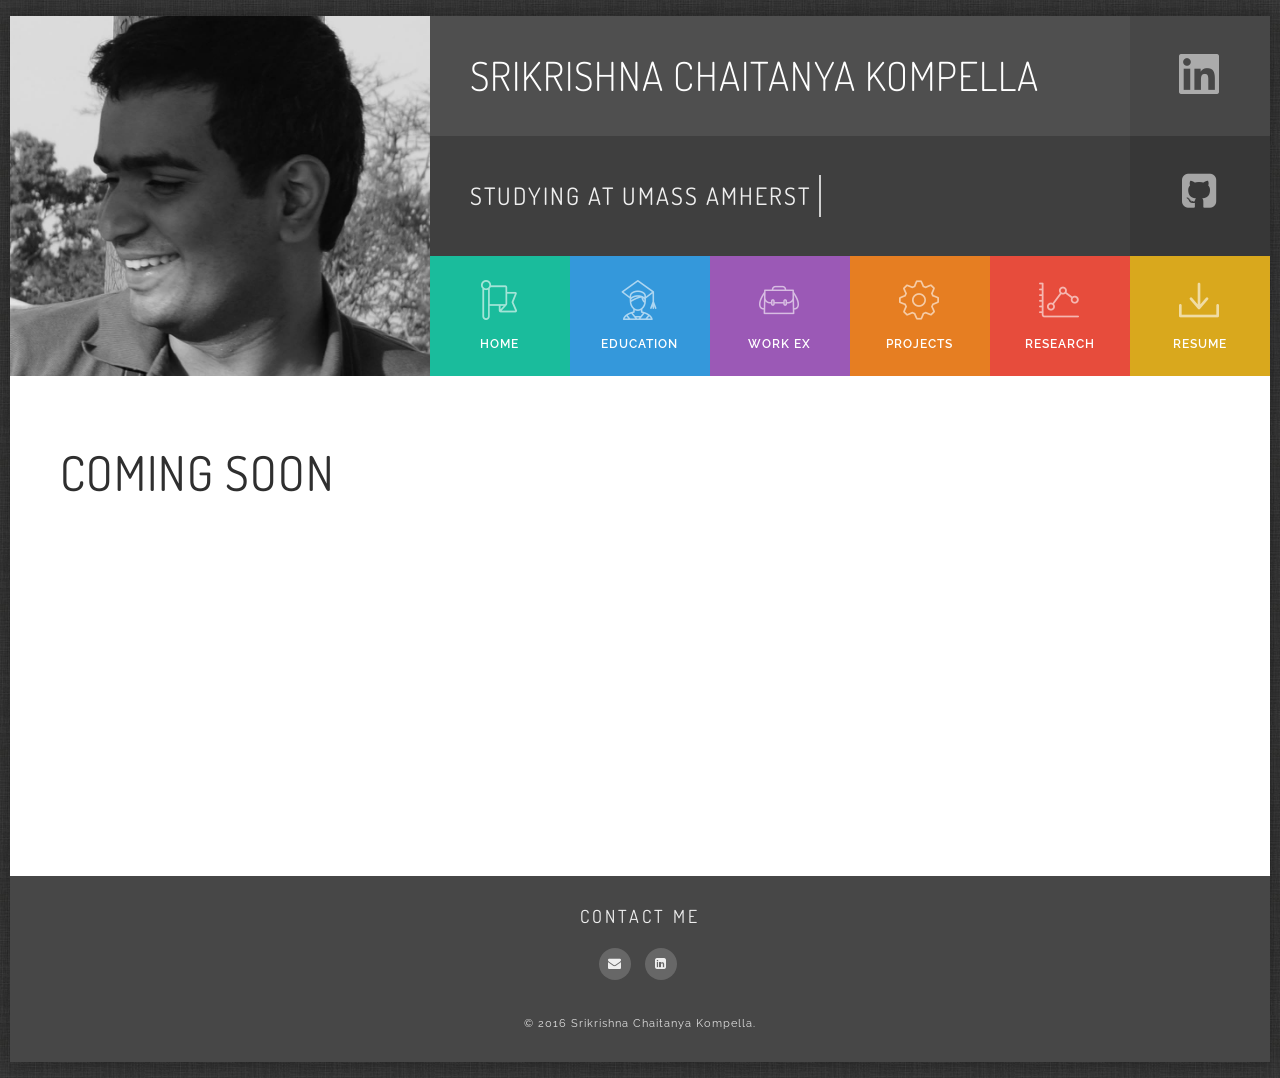
==== commit fa311971: "Removed residual demo panel stuff" ====
--- a/coming-soon.html
+++ b/coming-soon.html
@@ -195,8 +195,6 @@
 <!--<script src="assets/vendor/wow/wow.min.js"                           type="text/javascript"></script>-->
 <script src="assets/vendor/pjax/jquery.pjax.js"                      type="text/javascript"></script>
 <script src="https://maps.google.com/maps/api/js"                    type="text/javascript"></script>
-<!-- Remove this for disable demo panel script -->
-<script src="assets/vendor/styleselector/styleselector.js"           type="text/javascript"></script>
 <!-- Custom scripts -->
 <script src="assets/custom/js/custom.js"                             type="text/javascript"></script>
 
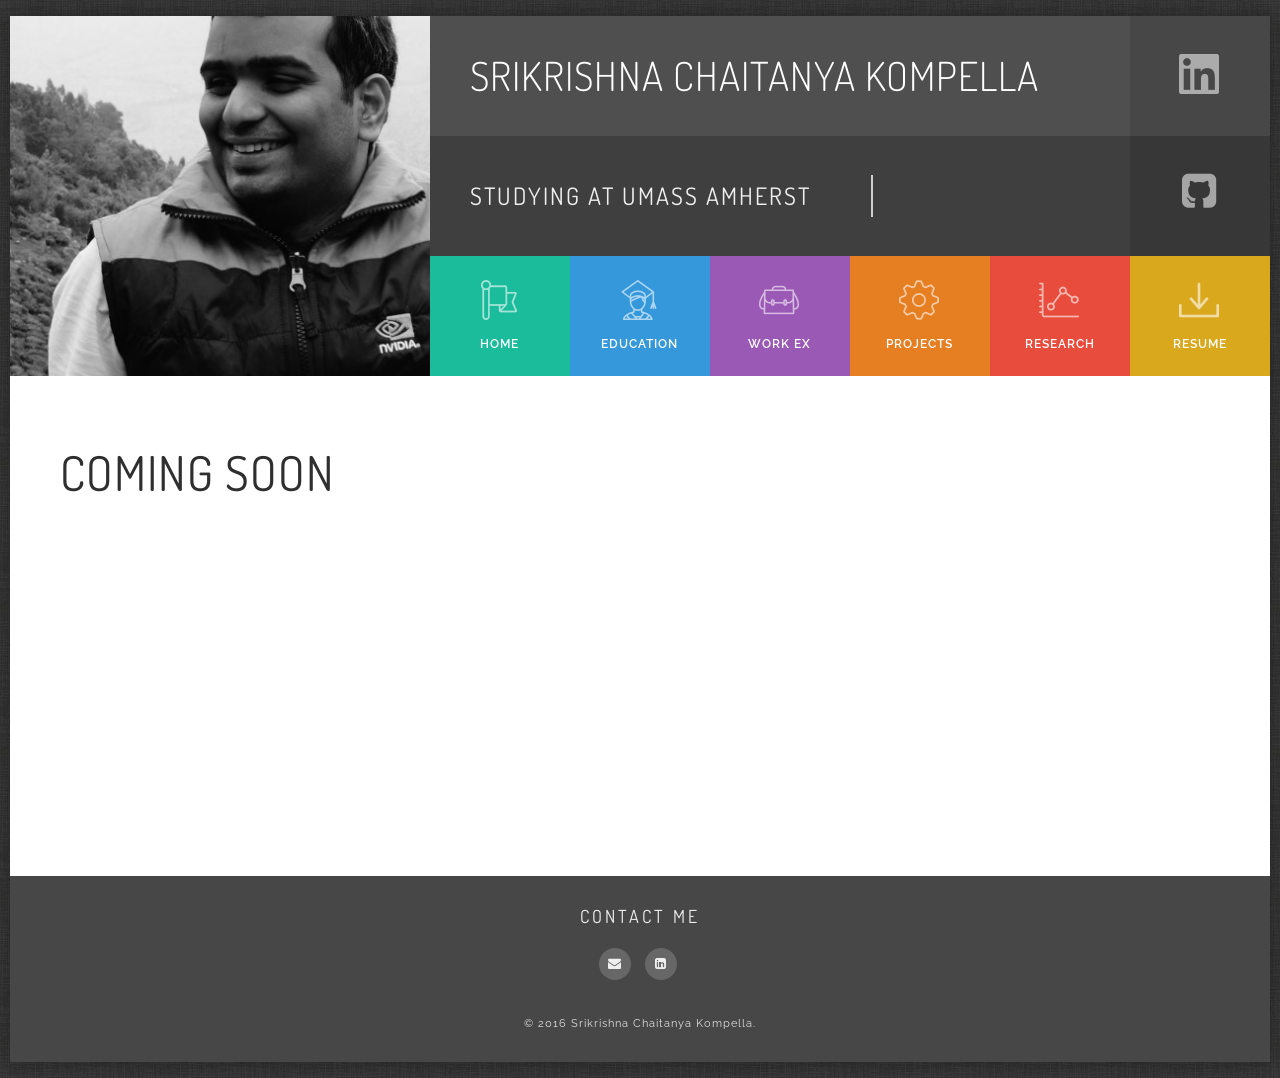
==== commit d52dc254: "adding resume link in coming-soon" ====
--- a/coming-soon.html
+++ b/coming-soon.html
@@ -103,7 +103,7 @@
                   <a href="coming-soon.html" class="hvr-sweep-to-bottom"><i class="flaticon-stats48"></i><span>Research</span></a>
                </li>
                <li class="col-xs-4 col-sm-2 nopadding menuitem ui-menu-color06">
-                  <a href="coming-soon.html" class="hvr-sweep-to-bottom"><i class="flaticon-download149"></i><span>Resume</span></a>
+                  <a href="resume.pdf" class="hvr-sweep-to-bottom"><i class="flaticon-download149"></i><span>Resume</span></a>
                </li>
             </ul>
 
--- a/assets/custom/css/style.css
+++ b/assets/custom/css/style.css
@@ -1029,7 +1029,7 @@
     color: #e7e7e7; }
     #top-navigation .ident .vc-photo {
       min-height: 360px;
-      background: url("../images/my-photo.jpg");
+      background: url("../images/my-photo2.jpg");
       background-position: center center;
       background-repeat: no-repeat;
       background-size: cover;
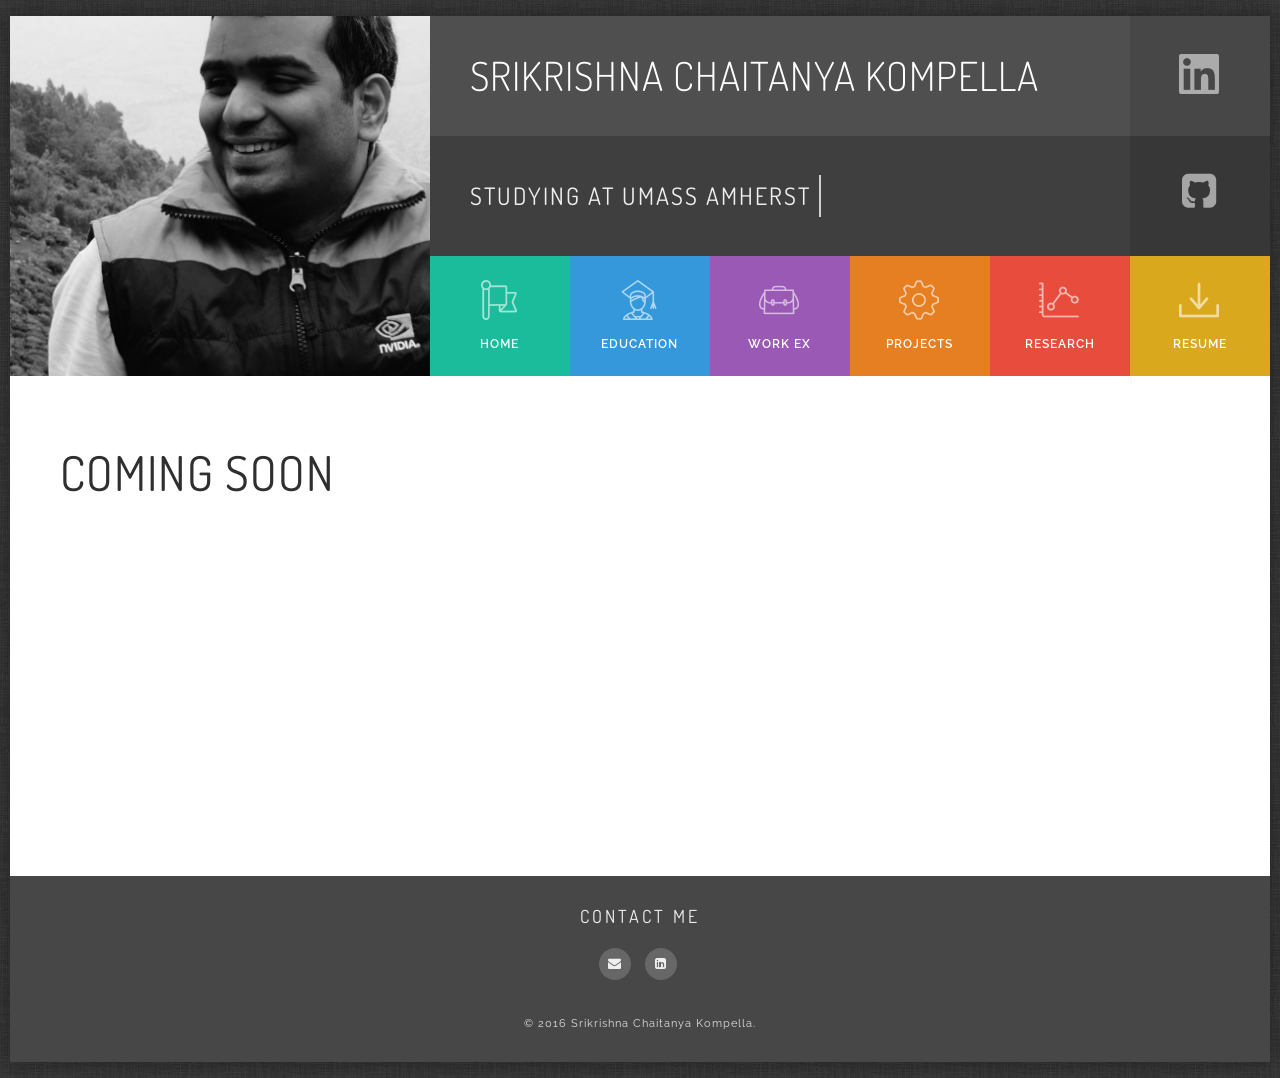
==== commit fc5df20b: "removing unnecessary files and adding work-ex" ====
--- a/coming-soon.html
+++ b/coming-soon.html
@@ -91,10 +91,10 @@
                   <a href="index.html" class="hvr-sweep-to-bottom"><i class="flaticon-insignia"></i><span>home</span></a>
                </li>
                <li class="col-xs-4 col-sm-2 nopadding menuitem ui-menu-color02">
-                  <a href="coming-soon.html" class="hvr-sweep-to-bottom"><i class="flaticon-graduation61"></i><span>Education</span></a>
+                  <a href="education.html" class="hvr-sweep-to-bottom"><i class="flaticon-graduation61"></i><span>Education</span></a>
                </li>
                <li class="col-xs-4 col-sm-2 nopadding menuitem ui-menu-color03">
-                  <a href="coming-soon.html" class="hvr-sweep-to-bottom"><i class="flaticon-book-bag2"></i><span>Work Ex</span></a>
+                  <a href="work-ex.html" class="hvr-sweep-to-bottom"><i class="flaticon-book-bag2"></i><span>Work Ex</span></a>
                </li>
                <li class="col-xs-4 col-sm-2 nopadding menuitem ui-menu-color04">
                   <a href="coming-soon.html" class="hvr-sweep-to-bottom"><i class="flaticon-tool-1"></i><span>Projects</span></a>
@@ -132,28 +132,7 @@
 <center>
    <div class="container-fluid nopadding">
    
-      <div class="row wow fadeInDown" data-wow-delay=".2s" data-wow-offset="10">
-         <!--<div class="col-md-3">
-            <h4 class="font-accident-two-normal uppercase">Srikrishna Chaitanya Kompella</h4>
-            <p class="inline-block">
-               Student today.. Scientist some day.
-            </p>
-            <div class="divider-dynamic"></div>
-         </div>-->
-         <!--<div class="col-md-3 cv-link">
-            <h4 class="font-accident-two-normal uppercase">Download cv</h4>
-            <div class="dividewhite1"></div>
-            <a href="#!"><i class="fa fa-long-arrow-down" aria-hidden="true"></i>English</a>
-            <div class="divider-dynamic"></div>
-         </div>-->
-         <!--<<div class="col-md-3">
-            <h4 class="font-accident-two-normal uppercase">Newsletter</h4>
-            <div class="dividewhite1"></div>
-            <input class="newsletter-email" type="email" required="" name="ne" placeholder="Your Email">
-            <!--<p>Lorem ipsum dolor sit amet...</p>-->
-           <!--< <div class="divider-dynamic"></div>
-         </div>-->
-         
+      <div class="row wow fadeInDown" data-wow-delay=".2s" data-wow-offset="10">       
          <div class="row wow fadeInDown" data-wow-delay=".4s" data-wow-offset="10">
             <h4 class="font-accident-two-normal uppercase">Contact me</h4>
             <div class="follow">
@@ -181,8 +160,6 @@
 
 <div id="image-cache" class="hidden"></div>
 
-<div id="image-cache" class="hidden"></div>
-
 <!-- JS -->
 <script src="assets/vendor/jquery/js/jquery-2.2.0.min.js"            type="text/javascript"></script>
 <script src="assets/vendor/bootstrap/js/bootstrap.min.js"            type="text/javascript"></script>
@@ -200,4 +177,5 @@
 
 </body>
 
+</html>
 </html>
--- a/assets/custom/css/style.css
+++ b/assets/custom/css/style.css
@@ -1527,7 +1527,7 @@
   background-size: cover; }
 
 .timeline-bg01-01 {
-  background: url("../images/timeline-1-01.jpg");
+  background: url("../images/umass4.jpg");
   background-position: center;
   background-size: cover; }
 
@@ -1537,7 +1537,7 @@
   background-size: cover; }
 
 .timeline-bg02-01 {
-  background: url("../images/timeline-2-01.jpg");
+  background: url("../images/scpd.jpg");
   background-position: center;
   background-size: cover; }
 
@@ -1547,7 +1547,7 @@
   background-size: cover; }
 
 .timeline-bg03-01 {
-  background: url("../images/timeline-3-01.jpg");
+  background: url("../images/pesse1.jpg");
   background-position: center;
   background-size: cover; }
 
@@ -1560,6 +1560,69 @@
   background: url("../images/timeline-4-01.jpg");
   background-position: center;
   background-size: cover; }
+
+/* Work Ex page photos */
+.timeline-bg05,
+.timeline-bg05-01,
+.timeline-bg06,
+.timeline-bg06-01,
+.timeline-bg07,
+.timeline-bg07-01,
+.timeline-bg08,
+.timeline-bg08-01 {
+  -webkit-filter: grayscale(100%);
+  -moz-filter: grayscale(100%);
+  -ms-filter: grayscale(100%);
+  -o-filter: grayscale(100%);
+  filter: grayscale(100%);
+  filter: url(../images/grayscale.svg#greyscale);
+  /* Firefox 4+ */
+  filter: gray;
+  /* IE 6-9 */
+  -moz-transition: all .5s ease-in-out;
+  -webkit-transition: all .5s ease-in-out;
+  transition: all .5s ease-in-out; }
+
+.timeline-bg05 {
+  background: url("../images/timeline-1.jpg");
+  background-position: center;
+  background-size: cover; }
+
+.timeline-bg05-01 {
+  background: url("../images/nvidia4.jpg");
+  background-position: center;
+  background-size: cover; }
+
+.timeline-bg06 {
+  background: url("../images/timeline-2.jpg");
+  background-position: center;
+  background-size: cover; }
+
+.timeline-bg06-01 {
+  background: url("../images/nvidia4.jpg");
+  background-position: center;
+  background-size: cover; }
+
+.timeline-bg07 {
+  background: url("../images/timeline-3.jpg");
+  background-position: center;
+  background-size: cover; }
+
+.timeline-bg07-01 {
+  background: url("../images/nvidia4.jpg");
+  background-position: center;
+  background-size: cover; }
+
+.timeline-bg08 {
+  background: url("../images/timeline-4.jpg");
+  background-position: center;
+  background-size: cover; }
+
+.timeline-bg08-01 {
+  background: url("../images/timeline-4-01.jpg");
+  background-position: center;
+  background-size: cover; }
+
 
 /* Counts Block */
 .bg-light .counts {
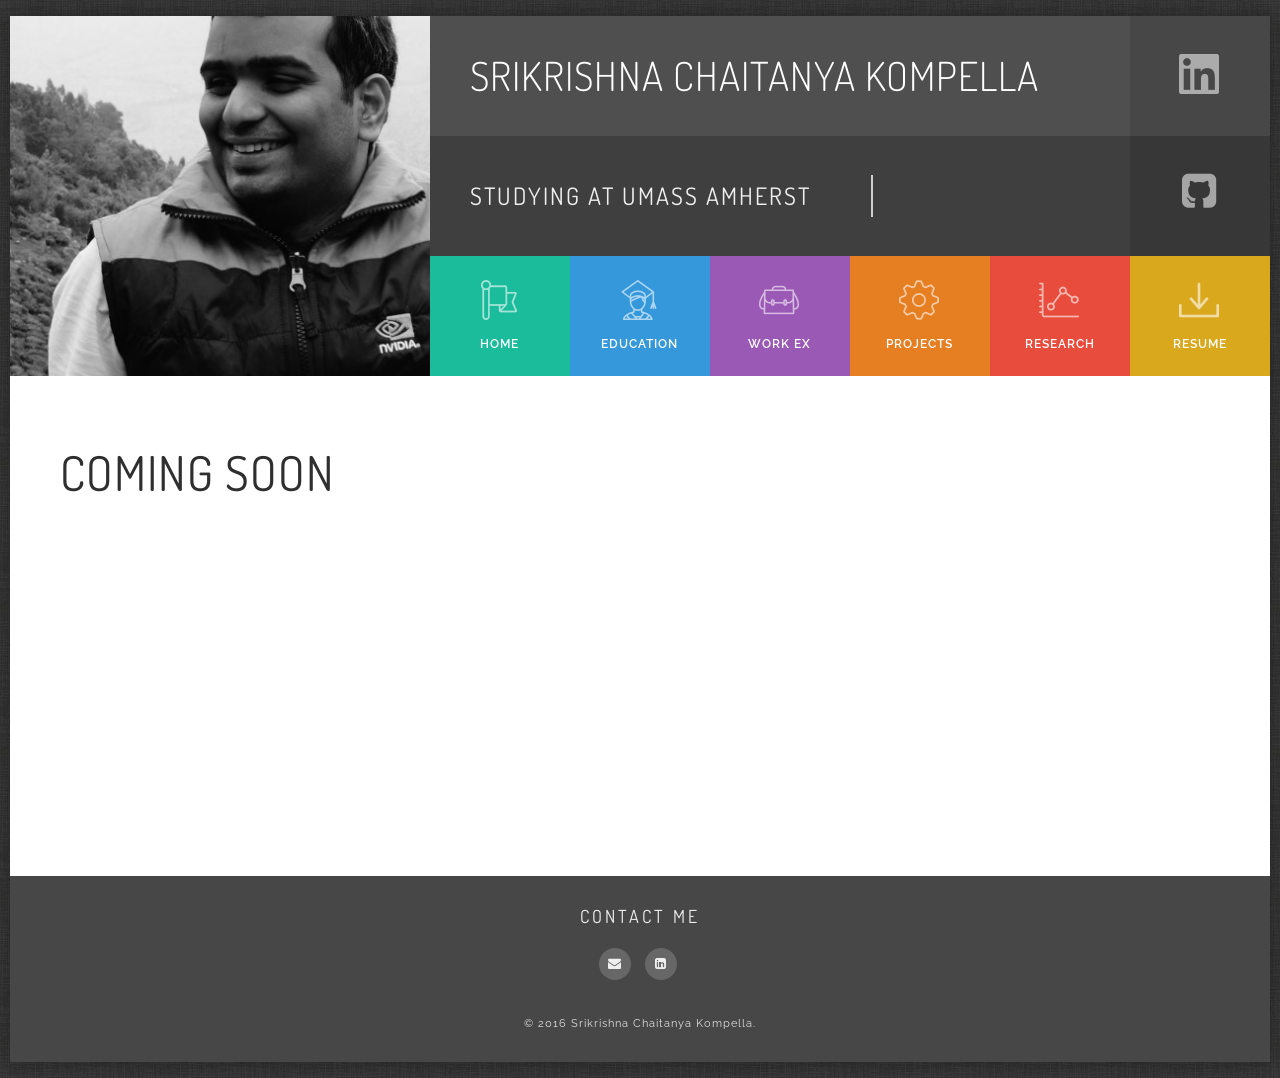
==== commit 62f3f517: "Fixing broken resume" ====
--- a/coming-soon.html
+++ b/coming-soon.html
@@ -58,7 +58,7 @@
             <div class="row nopadding name">
                <div class="col-md-10 name-title"><h2 class="font-accident-two-light uppercase">Srikrishna Chaitanya Kompella</h2></div>
                <div class="col-md-2 nopadding name-pdf">
-                  <a href="https://in.linkedin.com/in/srikrishna-chaitanya-kompella-7829a074" class="hvr-sweep-to-right"><i class="flaticon-linkedin22 title="My Linkedin Profile"></i></a></a>
+                  <a target="_blank" href="https://in.linkedin.com/in/srikrishna-chaitanya-kompella-7829a074" class="hvr-sweep-to-right"><i class="flaticon-linkedin22 title="My Linkedin Profile"></i></a></a>
                </div>
             </div>
             <div class="row nopadding position">
@@ -78,7 +78,7 @@
 
                </div>
                <div class="col-md-2 nopadding pdf">
-                  <a href="https://github.com/skckompella" class="hvr-sweep-to-right"><i class="fa fa-github-square fa-4x" aria-hidden="true"></i></a>
+                  <a target="_blank" href="https://github.com/skckompella" class="hvr-sweep-to-right"><i class="fa fa-github-square fa-4x" aria-hidden="true"></i></a>
                   <!--<a href="#" class="hvr-sweep-to-right"><i class="flaticon-download149" title="Download CV.pdf"></i><span>RESUME</span></a></a>< ![endif]-->
                </div>
             </div>
